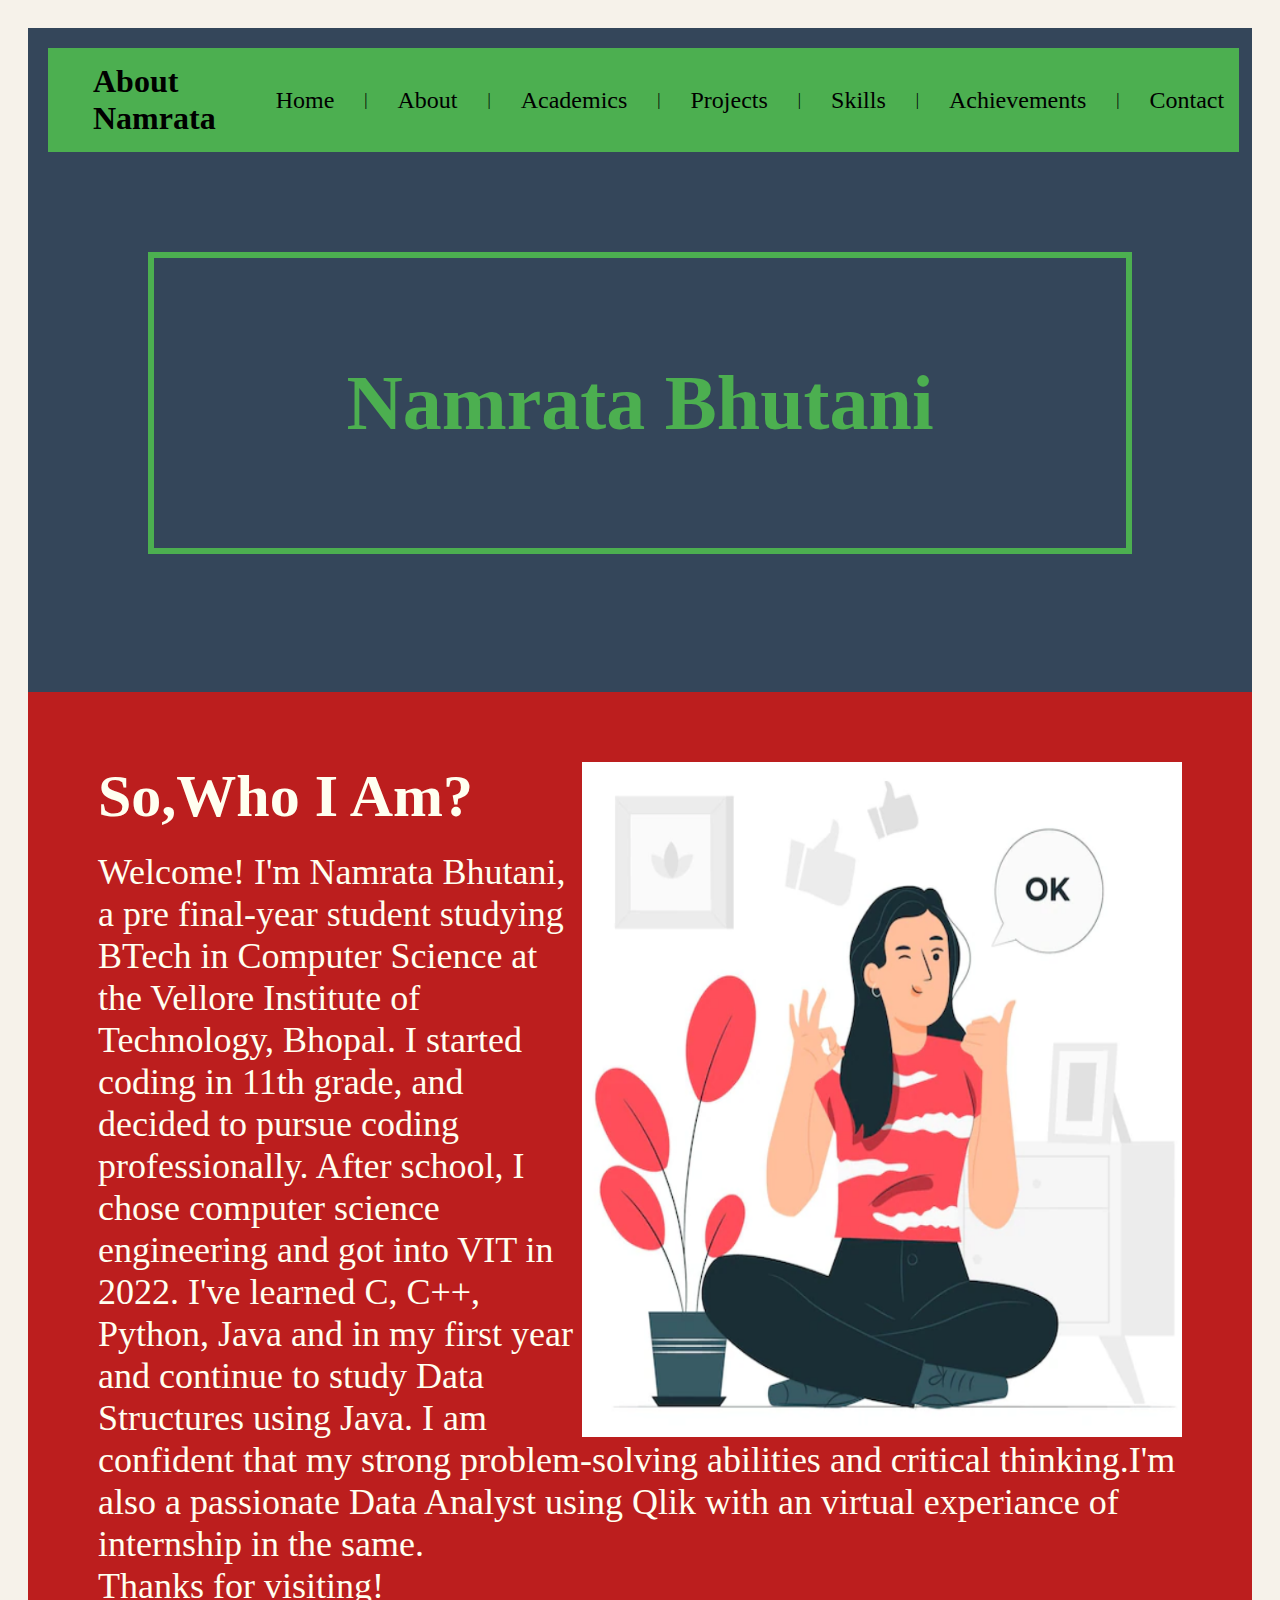
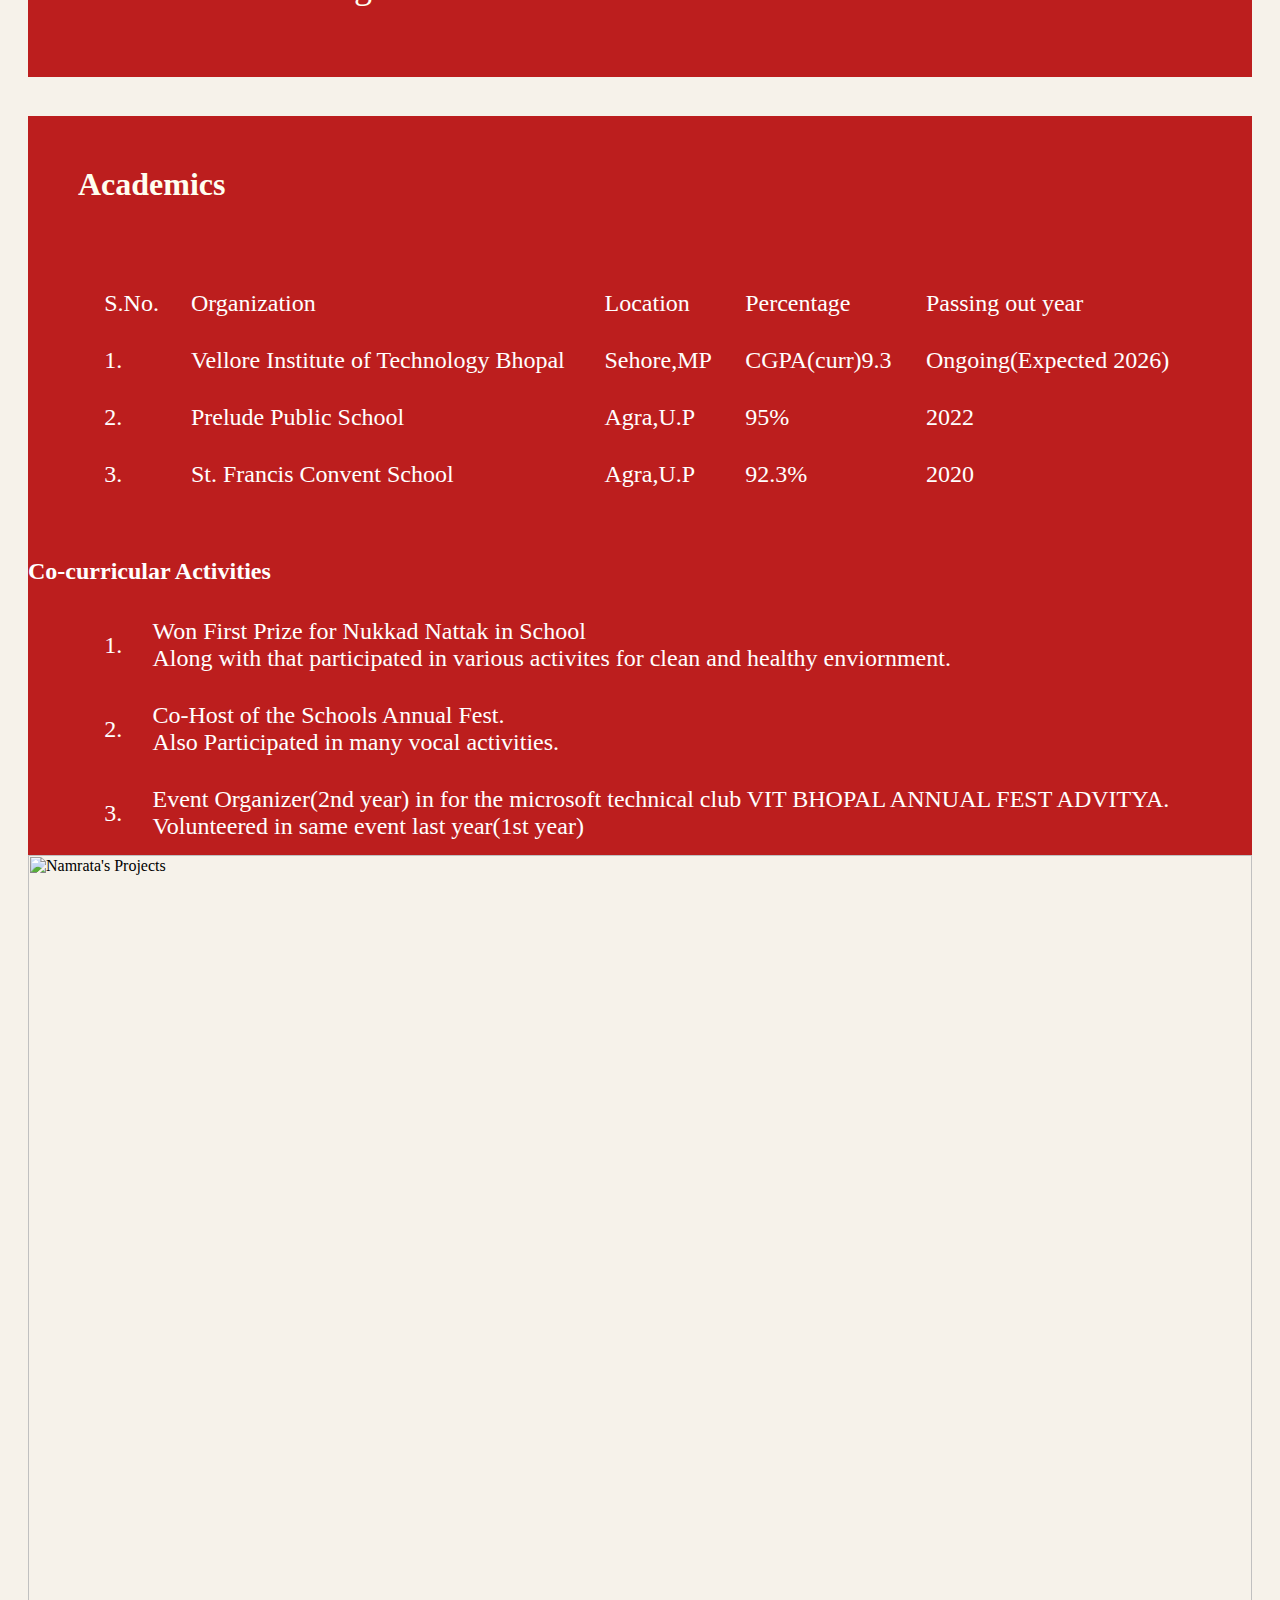
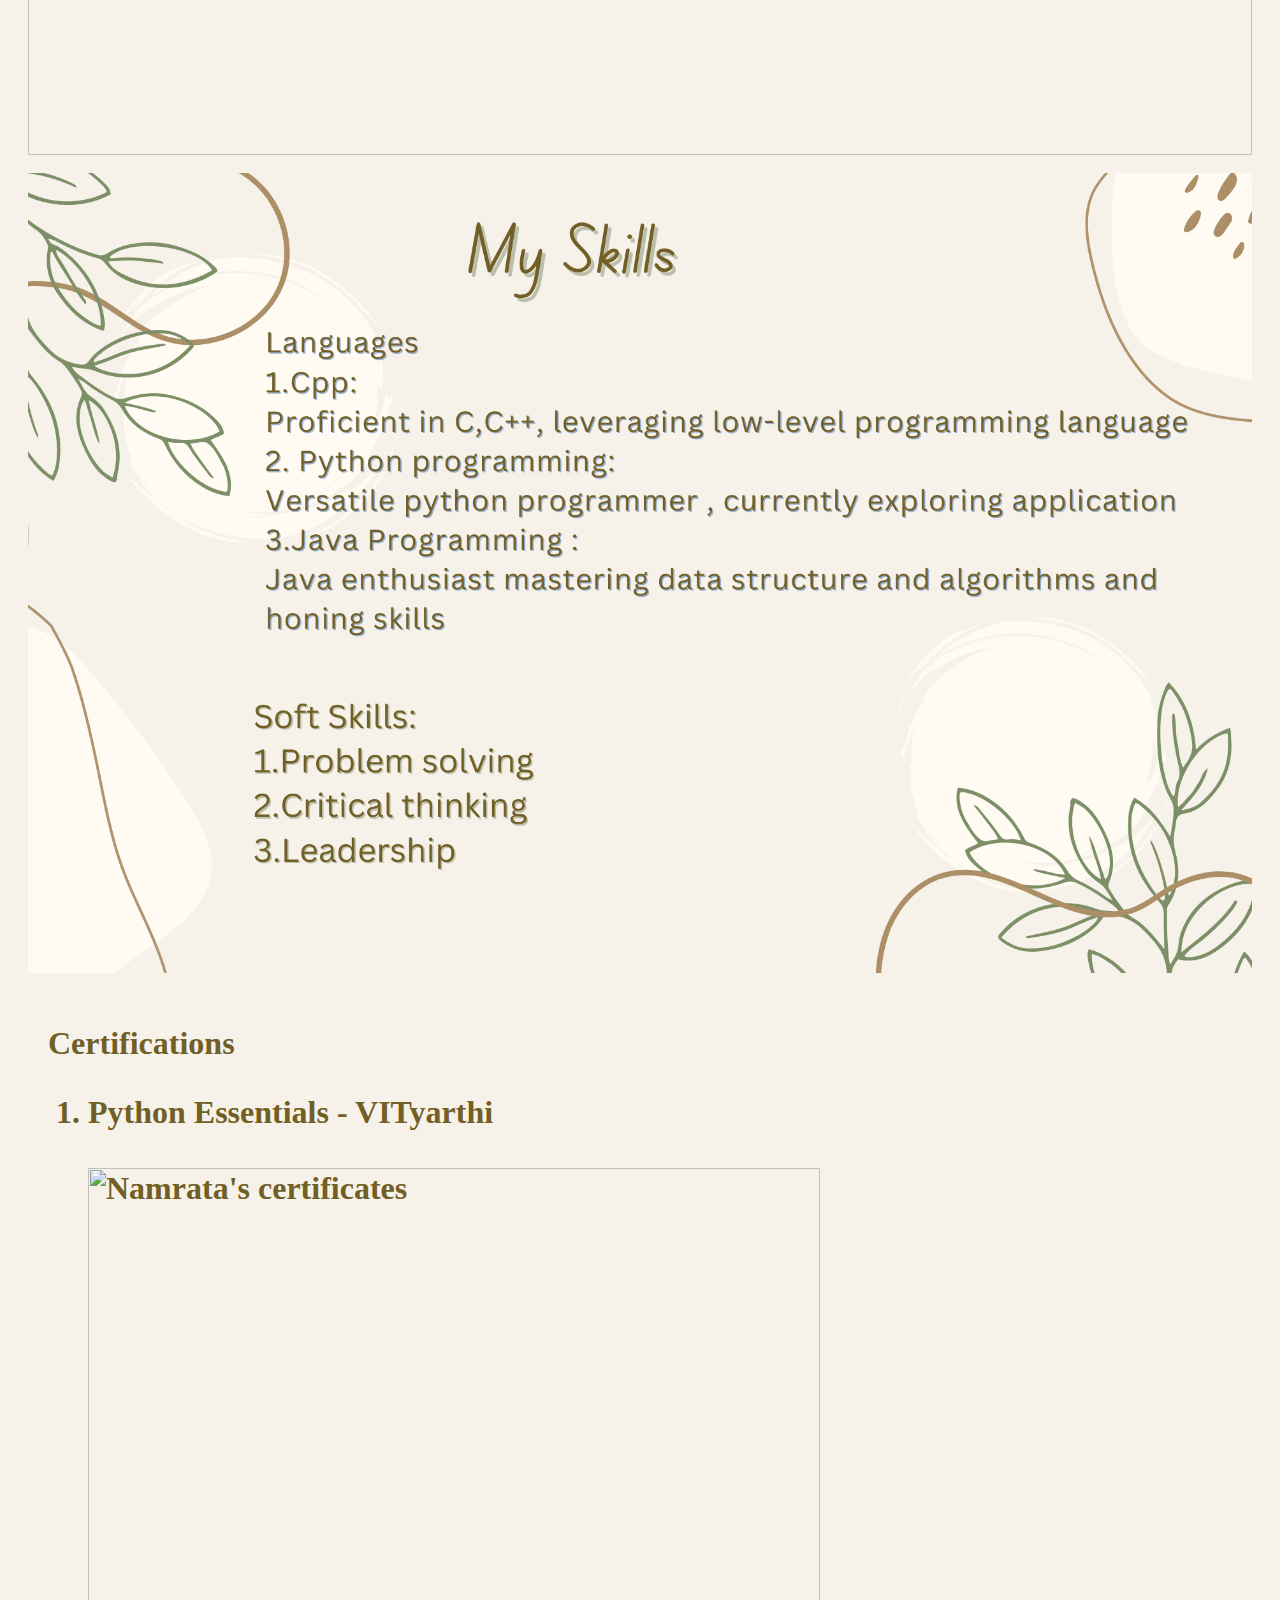
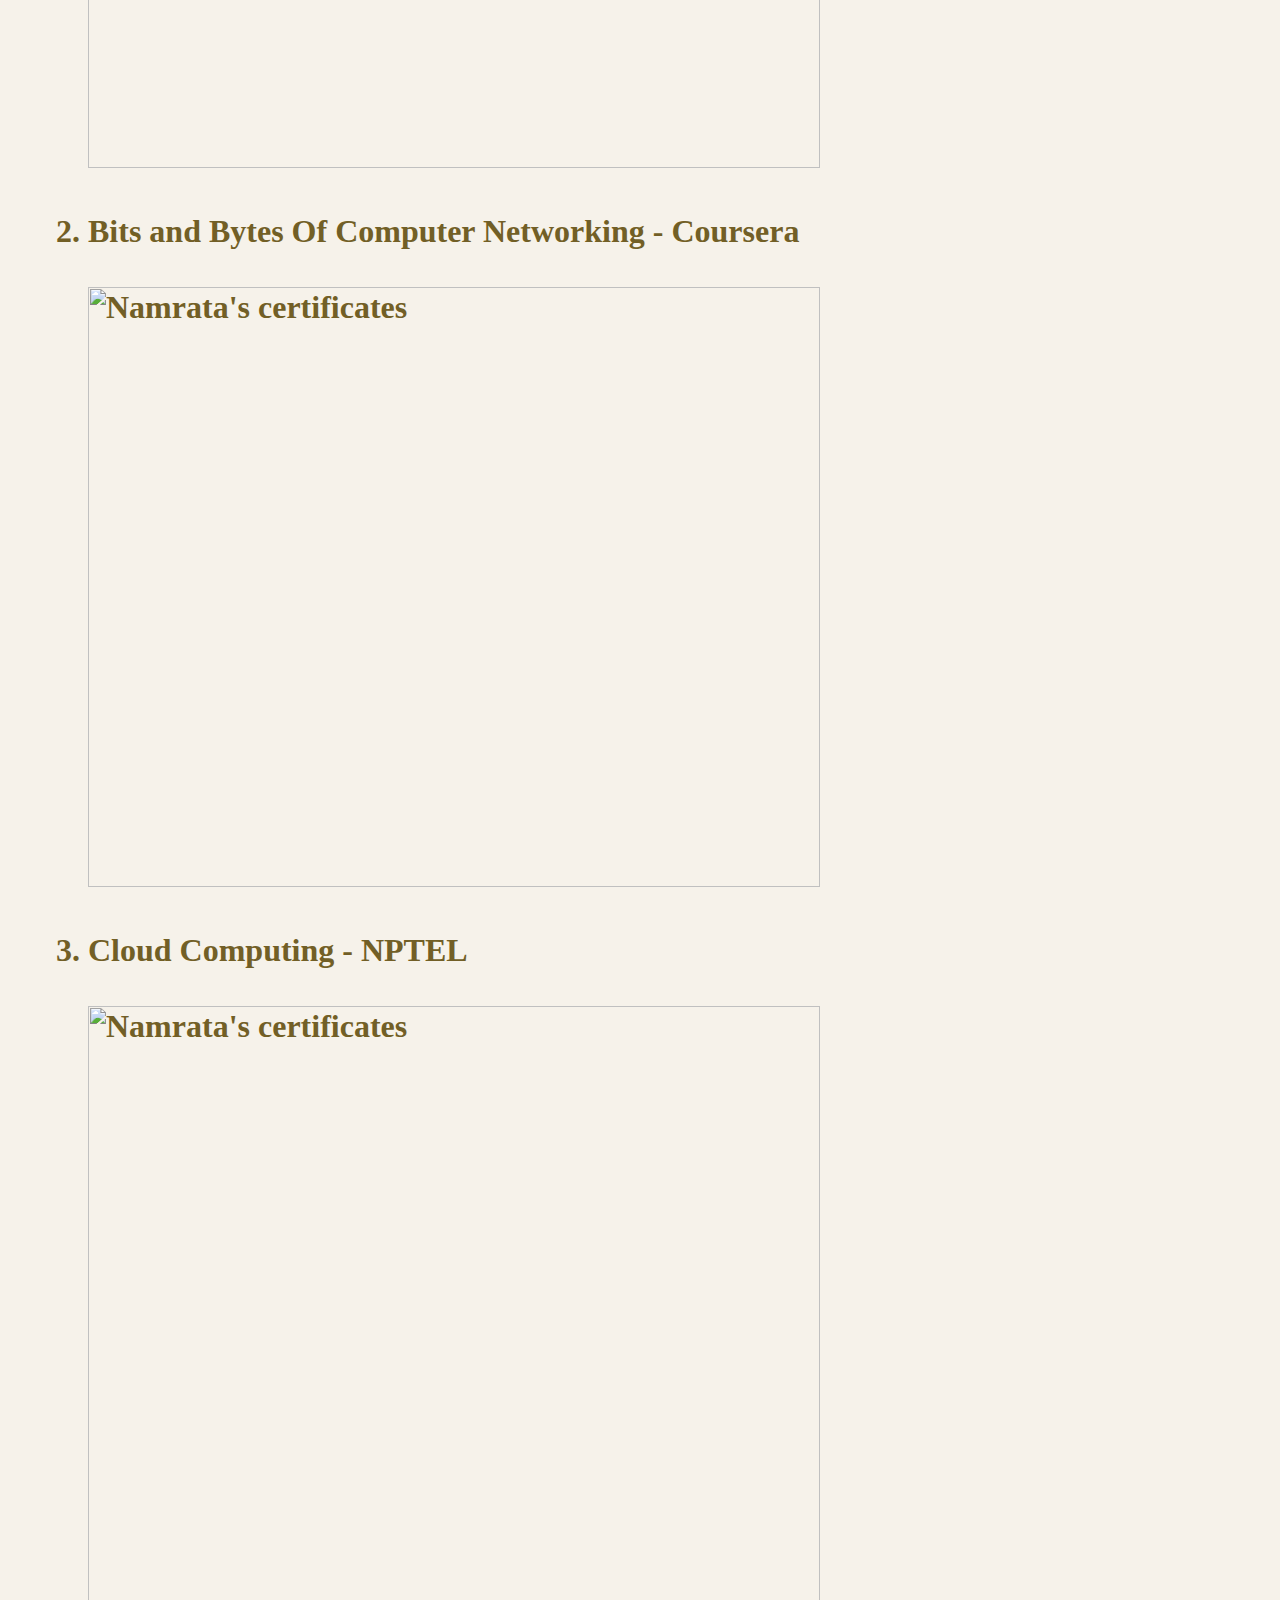
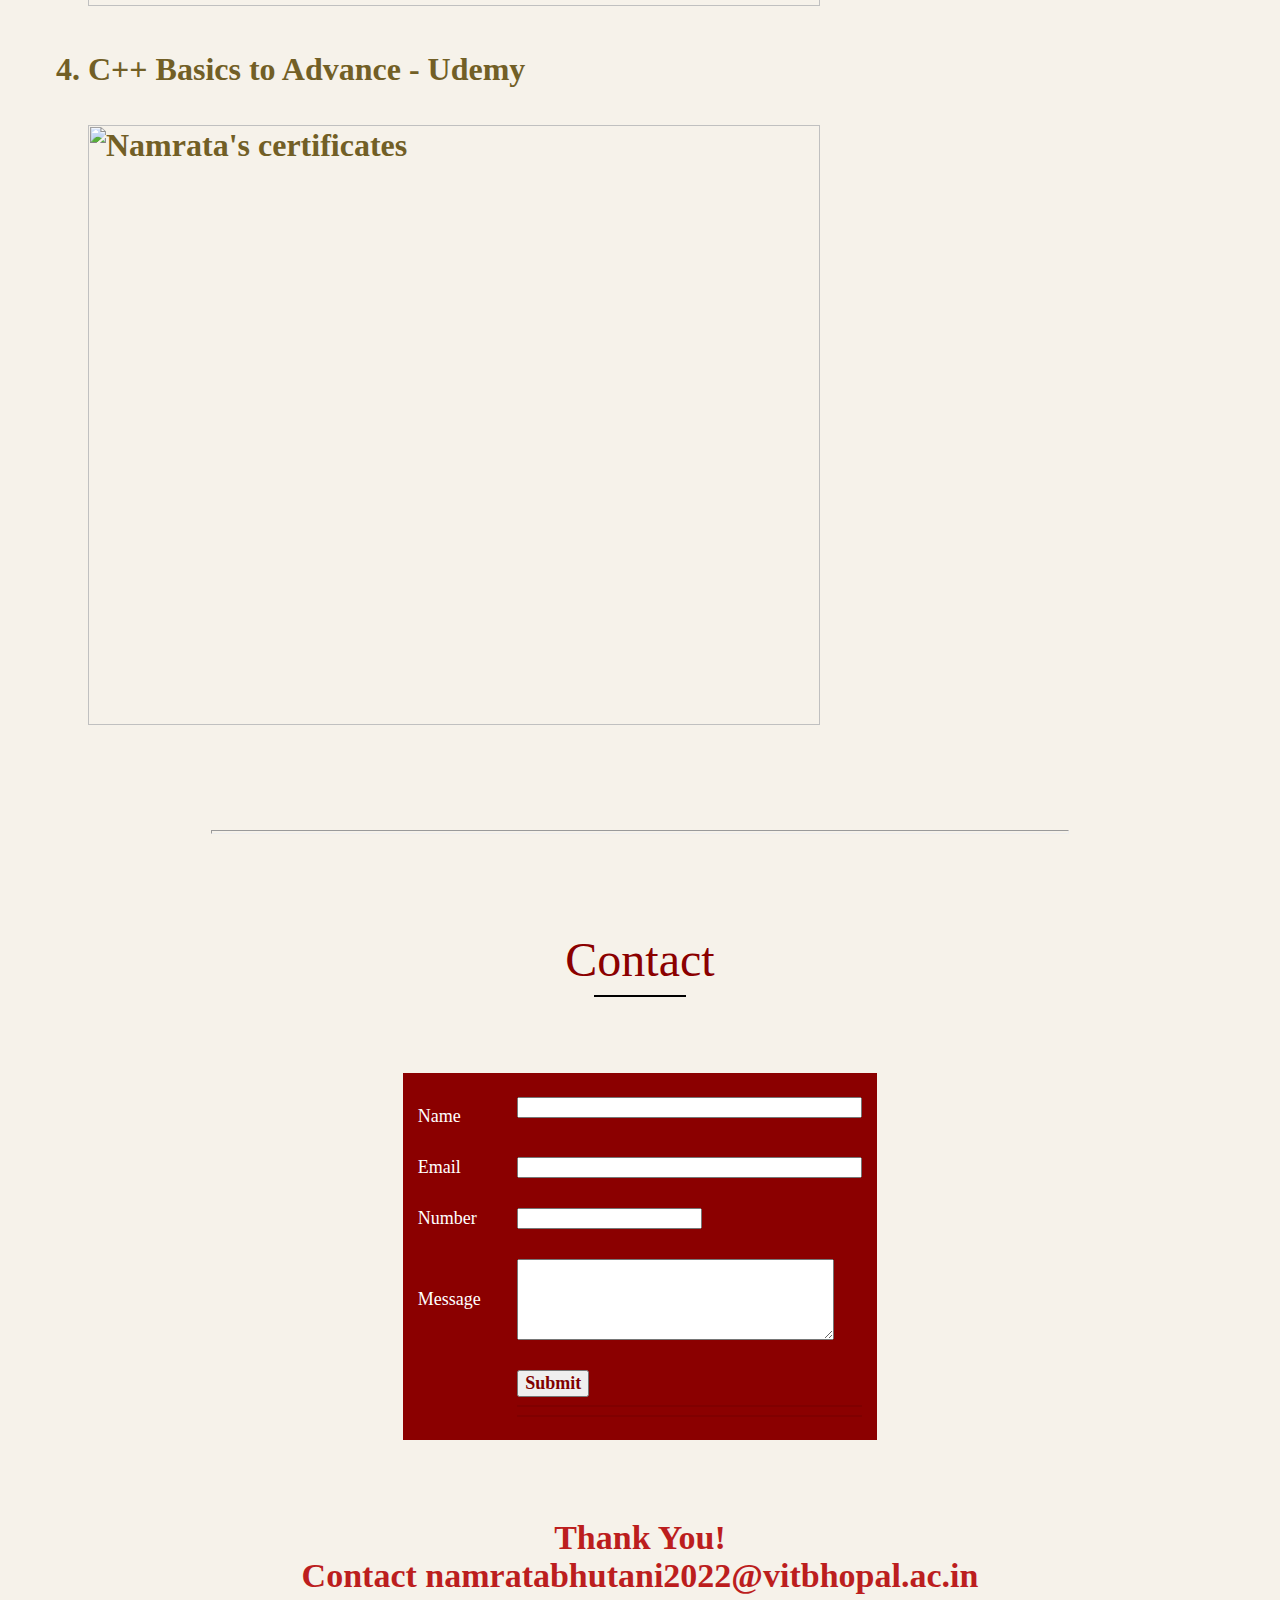
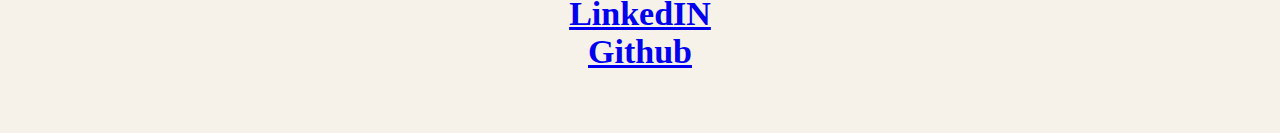
==== index.html @ f0e8ca19 "Create index.html" ====
<!DOCTYPE>
<HTML>
<head><meta charset="UTF-8">
    <meta name="viewport"
          content="width=device-width, initial-scale=1.0">
<style>
  .imaged-section { background-color:#F6F2EA;padding: 20px;}
.color-section{background-color:rgb(52, 70, 90);padding: 20px;}
</style>
<title>About me</title></head>
<body class=imaged-section>
<section class="color-section">
<table id="header" border="0"width="100%" cellpadding="0"cellspacing="0" bgcolor="#4CAF50">
<tr><td><table border="0" cellpadding="15"cellspacing="0" width="90%"align="center">
					<tr>
					<td></td>

						<td>
							<font face="Comic sans MS" size="6">
								<b>About Namrata</b>
							</font>
						</td>

						<td width="15%">
							
						</td>

						<td>
							<a href="#front" style="text-decoration:none">
								<font face="Verdana"size="5" color=black>
									Home
								</font>
							</a>
						</td>

						<td>
							|
						</td>

						<td>
							<a href="#page1" style="text-decoration:none">
								<font face="Verdana"size="5" color=black>
									About
								</font>
							</a>
						</td>

						<td>
							|
						</td>
						<td>
							<a href="#page2"style="text-decoration:none">
								<font face="Verdana" size="5" color=black>
									Academics
								</font>
							</a>
						</td>
						<td>
							|
						</td>



						<td>
							<a href="#page3"style="text-decoration:none">
								<font face="Verdana"
									size="5" color=black>
									Projects
								</font>
							</a>
						</td>
						<td>
							|
						</td>

						<td>
							<a href="#page4" style="text-decoration:none">
								<font face="Verdana"
									size="5" color=black>
									Skills
								</font>
							</a>
						</td>
						<td>
							|
						</td>

						<td>
							<a href="#page5" style="text-decoration:none">
								<font face="Verdana"
									size="5" color=black>
									Achievements
								</font>
							</a>
						</td>

						<td>
							|
						</td>

						<td>
							<a href="#page6" style="text-decoration:none">
								<font face="Verdana"
									size="5" color=black>
									Contact
								</font>
							</a>
						</td>
					</tr>
				</table>
			</td>
		</tr>
	</table>

<div id="front">
                <div id="text">
			<h1 style="border: 6px solid;color:#4CAF50;font-size: 78px;font-family:Comic sans MS;text-align:center;margin:100px;padding:100px;">Namrata Bhutani</h1><br>
</div></div></section>
<div id="page1">
	<div id="left">	
		<div class="text">
		<section style="background-color:rgb(188,30,30);padding: 50px; color:Ivory">
		<h2 style="margin: 20px; color:ivory ;align:right;font-size: 60px;">
		<img src="./About me.png" style="float:right; width: 600px; height:80%">
		So,Who I Am?</h2>
		<p style="margin: 20px;align:right;font-size: 36px;">Welcome! I'm Namrata Bhutani, a pre final-year student studying BTech in Computer Science at the Vellore Institute of
		Technology, Bhopal. I started coding in 11th grade, and decided to pursue coding professionally. After school, I chose computer science engineering and got into VIT in 		2022. I've learned C, C++, Python, Java and  in my first year and continue to study Data Structures using Java. I am confident that my strong problem-solving abilities and 		critical thinking.I'm also a passionate Data Analyst using Qlik with an virtual experiance of internship in the same.<br>Thanks for visiting!</p></section></div></div></div>
<br>
<div id="page2" style="background-color:rgb(188,30,30);color:Ivory;">
<h1 style="background-color:rgb(188,30,30);padding: 50px; color:Ivory;">Academics</h1>
<table id="header" border="0"width="100%" cellpadding="0"cellspacing="0" style="background-color:rgb(188,30,30)" >
<tr> <td>
<table border="0" cellpadding="15"cellspacing="0" width="90%" align="center">
<tr>
<td> <font face="Verdana"size="5" color=white>S.No.</font></td>
<td> <font face="Verdana"size="5" color=white>Organization</font></td>
<td><font face="Verdana"size="5" color=white>Location</font></td>
<td><font face="Verdana"size="5" color=white>Percentage</font></td>
<td><font face="Verdana"size="5" color=white>Passing out year</font></td></tr>
<tr>
<td> <font face="Verdana"size="5" color=white>1.</font></td>
<td> <font face="Verdana"size="5" color=white>Vellore Institute of Technology Bhopal</font></td>
<td><font face="Verdana"size="5" color=white>Sehore,MP</font></td>
<td><font face="Verdana"size="5" color=White>CGPA(curr)9.3</font></td>
<td><font face="Verdana"size="5" color=White>Ongoing(Expected 2026)</font></td></tr>
<tr>
<td> <font face="Verdana"size="5" color=White>2.</font></td>
<td> <font face="Verdana"size="5" color=White>Prelude Public School</font></td>
<td><font face="Verdana"size="5" color=White>Agra,U.P</font></td>
<td><font face="Verdana"size="5" color=White>95%</font></td>
<td><font face="Verdana"size="5" color=White>2022</font></td></tr>
<tr>
<td> <font face="Verdana"size="5" color=white>3.</font></td>
<td> <font face="Verdana"size="5" color=white>St. Francis Convent School</font></td>
<td><font face="Verdana"size="5" color=white>Agra,U.P</font></td>
<td><font face="Verdana"size="5" color=white>92.3%</font></td>
<td><font face="Verdana"size="5" color=white>2020</font></td></tr>
</table>
</td>
</tr>
</table><br><br>
<h3><font face="Verdana"size="5" color=white> Co-curricular Activities</font></h3>
<table id="header" border="0"width="100%" cellpadding="0"cellspacing="0" style="background-color:rgb(188,30,30)" >
<tr> <td>
<table border="0" cellpadding="15"cellspacing="0" width="90%" align="center">
<tr>
<td> <font face="Verdana"size="5" color=white>1. </font></td>
<td><font face="Verdana"size="5" color=white>Won First Prize for Nukkad Nattak in School<br>Along with that participated in various activites for clean and healthy enviornment.</font></td>
<tr>
<td><font face="Verdana"size="5" color=white>2.</font></td>
<td><font face="Verdana"size="5" color=white>Co-Host of the Schools Annual Fest. <br> Also Participated in many vocal activities.</font></td>
</tr>
<td> <font face="Verdana"size="5" color=white>3.</font></td>
<td> <font face="Verdana"size="5" color=white>Event Organizer(2nd year) in for the microsoft technical club VIT BHOPAL ANNUAL FEST ADVITYA.<BR>Volunteered in same event last year(1st year) </font></td>
	</table>
</td>
</tr>
</table>

</div>		
<div id="page3">
<img src="projects.png" alt="Namrata's Projects" width="100%" height="900"></div>
<br><div id="page4">
<img src="skills.png" alt="Namrata's Skills" width="100%" height="800"></div>
<div id="page5">
<section class="imaged-section">
<h3 style="color:#725F26;font-size: 32px;font-family:veranda;text-align:left;"> Certifications
<ol>
        <li>Python Essentials - VITyarthi<br><br><img src="C:/Users/namra/Desktop/portfolio website/vityarthi.png" alt="Namrata's certificates" width="80%" height="600"><br><br></li>
        <li>Bits and Bytes Of Computer Networking - Coursera<br><br><img src="C:/Users/namra/Desktop/portfolio website/cousera.png" alt="Namrata's certificates" width="80%" height="600"><br><br></li>
        <li>Cloud Computing - NPTEL <br><br><img src="C:/Users/namra/Desktop/portfolio website/nptel.png" alt="Namrata's certificates" width="80%" height="600"><br><br></li>
        <li>C++ Basics to Advance - Udemy<br><br><img src="C:/Users/namra/Desktop/portfolio website/cpp.png" alt="Namrata's certificates" width="80%" height="600"><br><br></li>
        </ol>
</section></div>
<hr style="width:70%;height:2px;color:rgb(188,30,30);"><br><br>
<div id="page6" class:"color-section">

<table id="contact" border="0" width="100%" cellpadding="0" cellspacing="0" bgcolor="#F6F2EA">
		<tr>
			<td>
				<table border="0" cellpadding="15"cellspacing="0" width="80%" align="center">
					<tr>
						<td height="180" align="center"valign="middle" colspan="2">
							<font face="Verdana" size="7"
								color="darkred">
								Contact
							</font>
							<hr color="black" width="90">
						</td>
					</tr>

					<tr>
						<td align="center" valign="top">
							<table border="0" width="50%" cellpadding="15"
								cellspacing="0" align="center" bgcolor="darkred">
								<tr>
									<td width="30%">
										<hr color="darkred">
										<font face="Verdana" size="4"
											color="#ffffff">
											Name
										</font>
									</td>
									<td width="70%">
										<font face="Verdana" size="4"
											color="#ffffff">
											<input type="text" size="40">
										</font>
									</td>
								</tr>
								<tr>
									<td width="30%">
										<font face="Verdana" size="4"
											color="#ffffff">
											Email
										</font>
									</td>
									<td width="70%">
										<font face="Verdana" size="4"
											color="#ffffff">
											<input type="email" size="40">
										</font>
									</td>
								</tr>
								<tr>
									<td width="30%">
										<font face="Verdana" size="4"
											color="#ffffff">
											Number
										</font>
									</td>
									<td width="70%">
										<font face="Verdana" size="4"
											color="#ffffff">
											<input type="number" size="12">
										</font>
									</td>
								</tr>
								<tr>
									<td width="30%">
										<font face="Verdana" size="4"
											color="#ffffff">
											Message
										</font>
									</td>
									<td width="70%">
										<font face="Verdana" size="4"
											color="#ffffff">
											<textarea rows="5"
												cols="37">
											</textarea>
										</font>
									</td>
								</tr>
								<tr>
									<td width="30%">
										
									</td>
									<td width="70%">
										<button type="Submit">
											<font face="Verdana"
												size="4" color="maroon">
												<b>Submit</b>
											</font>
										</button>
										<hr color="maroon">
										<hr color="maroon">
									</td>
								</tr>
							</table>
						</td>

					</tr>
					<tr>
						<td colspan="2">
							
							
						</td>
					</tr>
				</table>
			</td>
		</tr>
</table>
<h3 style="color:rgb(188,30,30);font-size: 34px;font-family: Candara;text-align:center;"> Thank You! <br> Contact namratabhutani2022@vitbhopal.ac.in<br><a href="https://www.linkedin.com/in/namrata-bhutani-460b3b251/">LinkedIN</a><br> <a href="https://github.com/nam-bhutani">Github</a><br></h3></div>
</body>
</HTML>
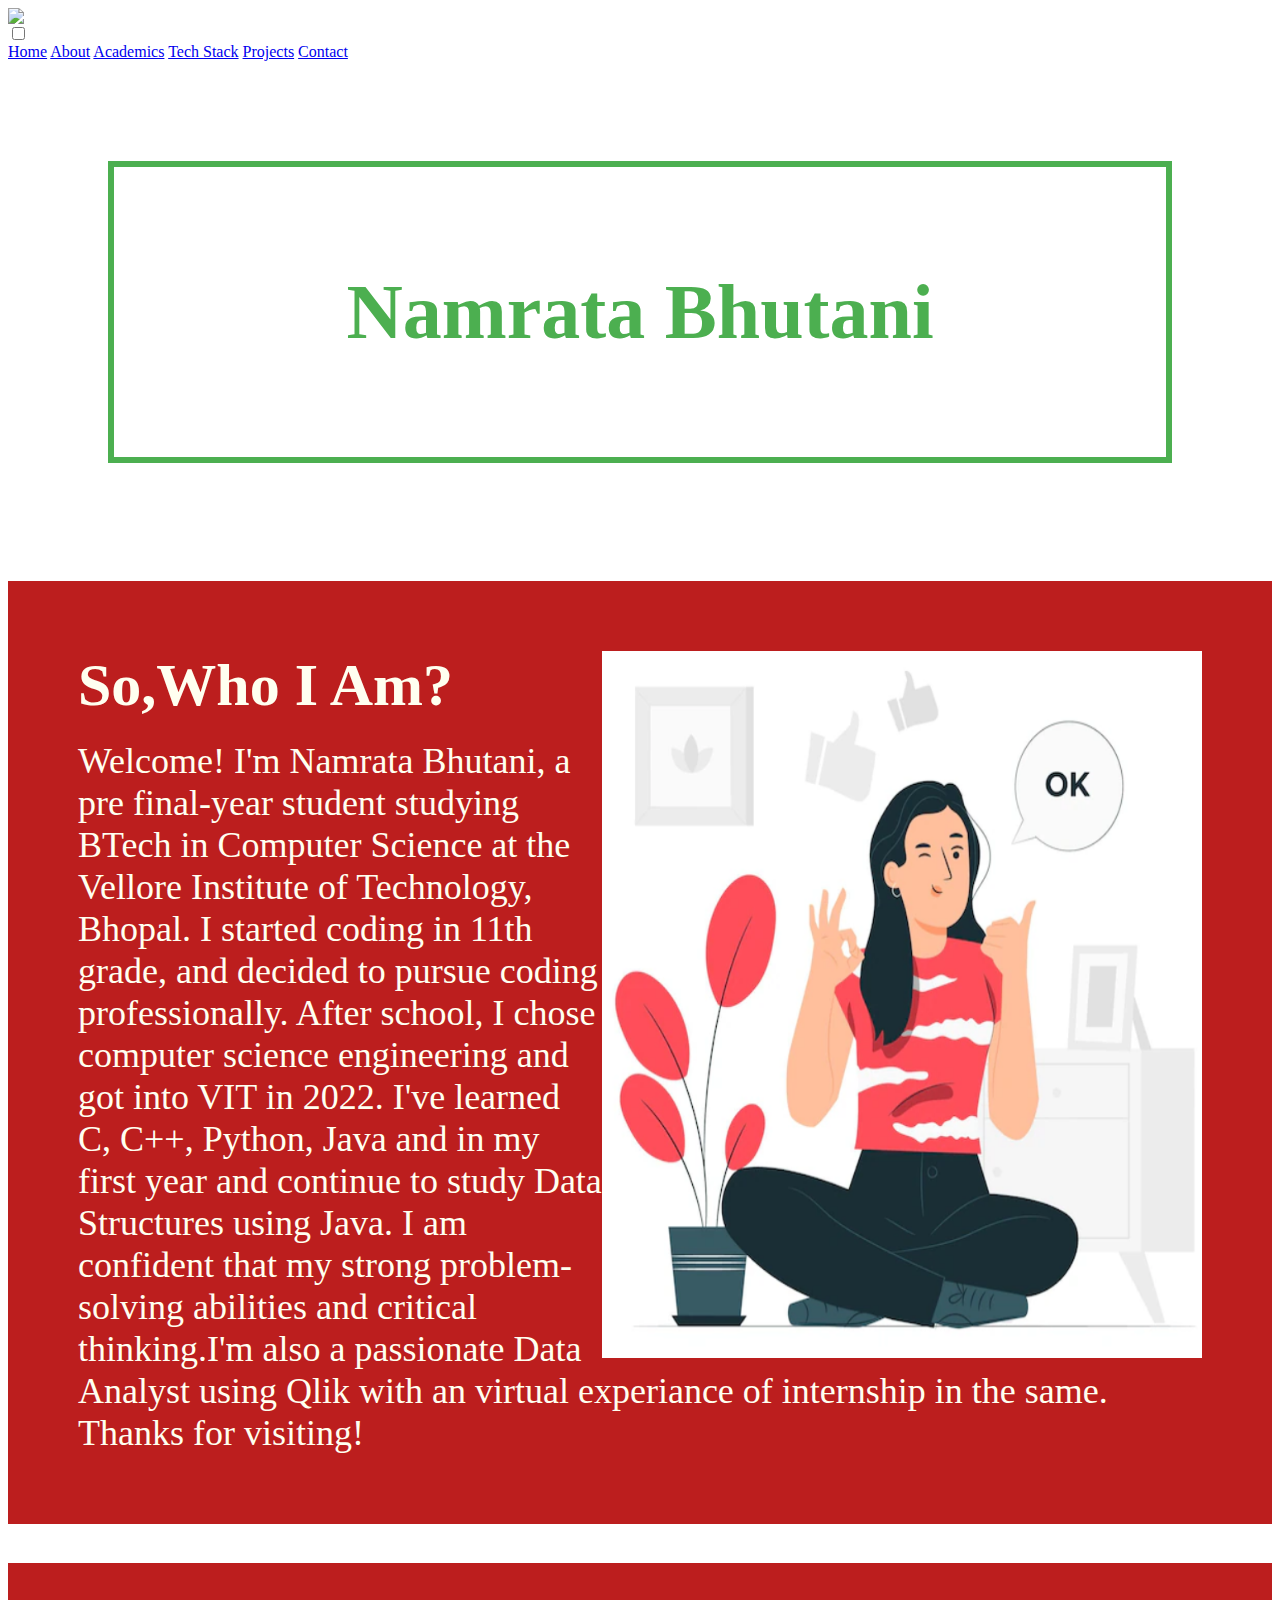
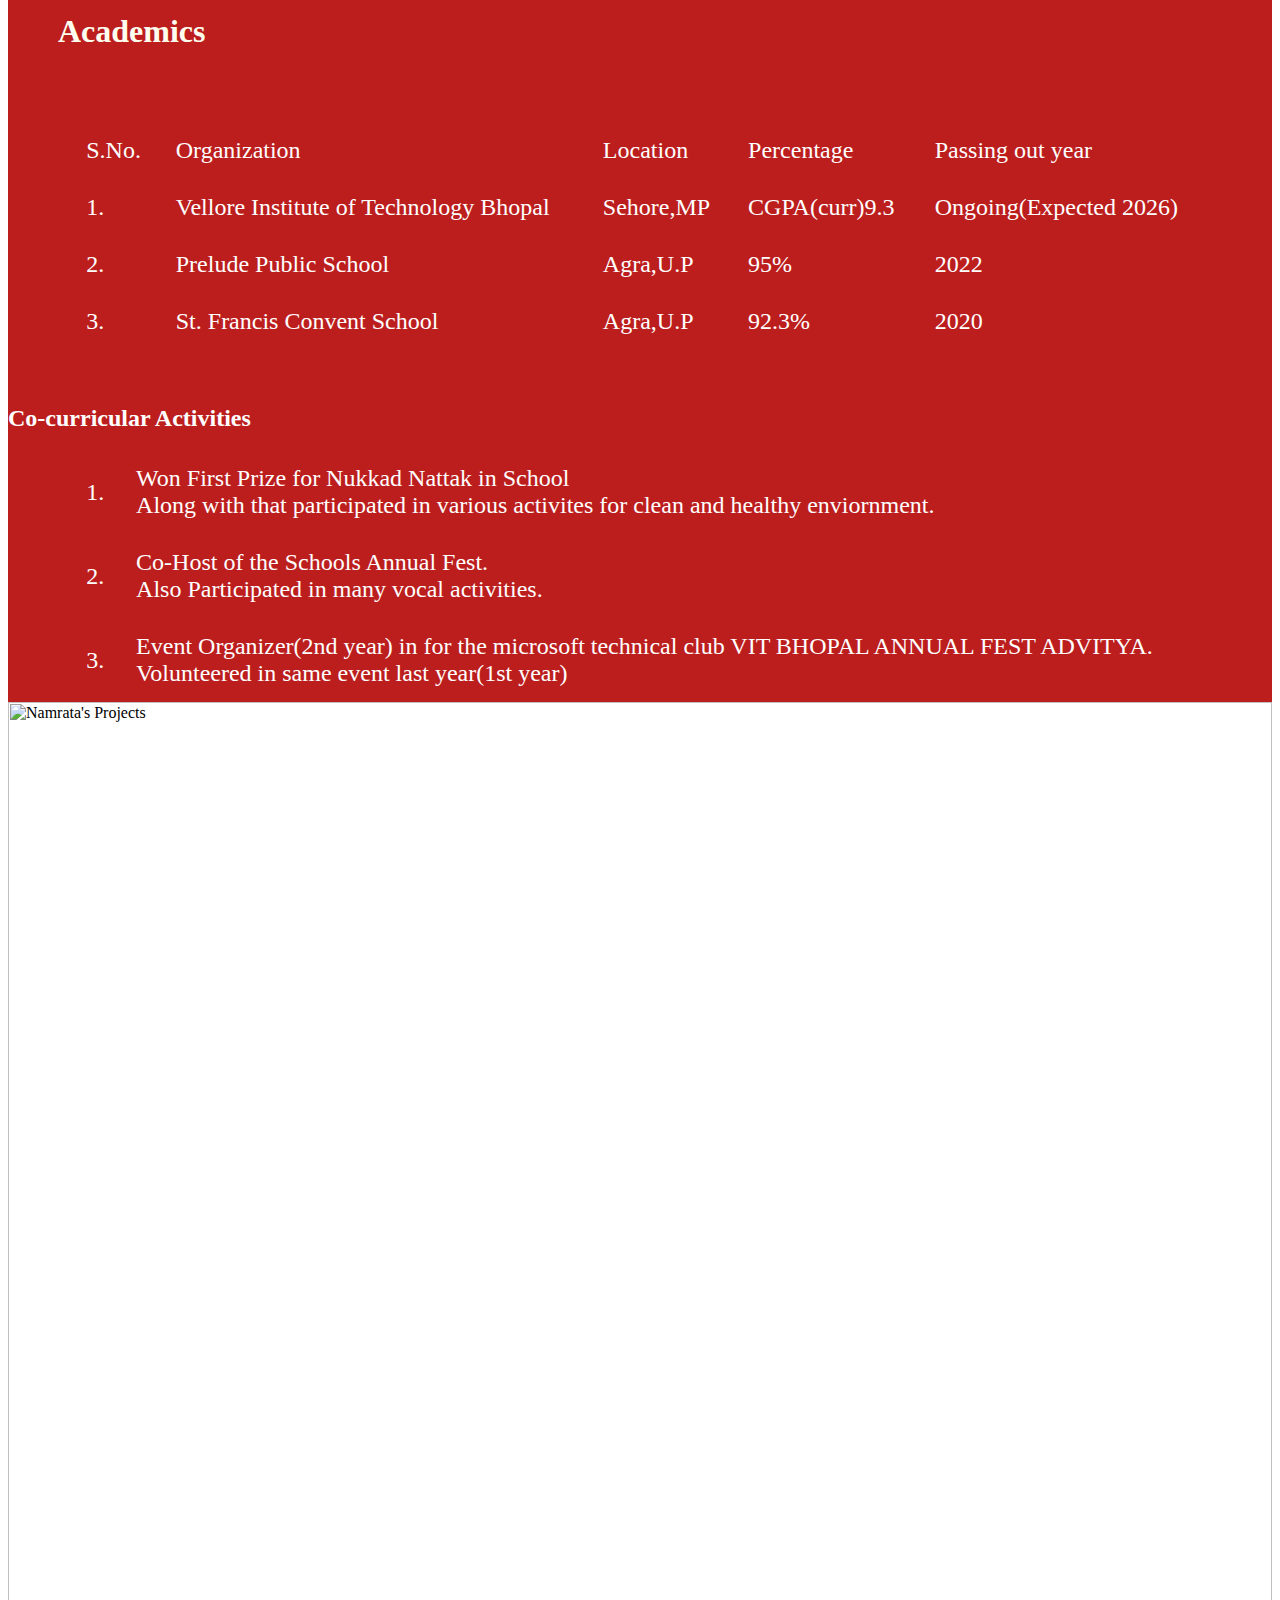
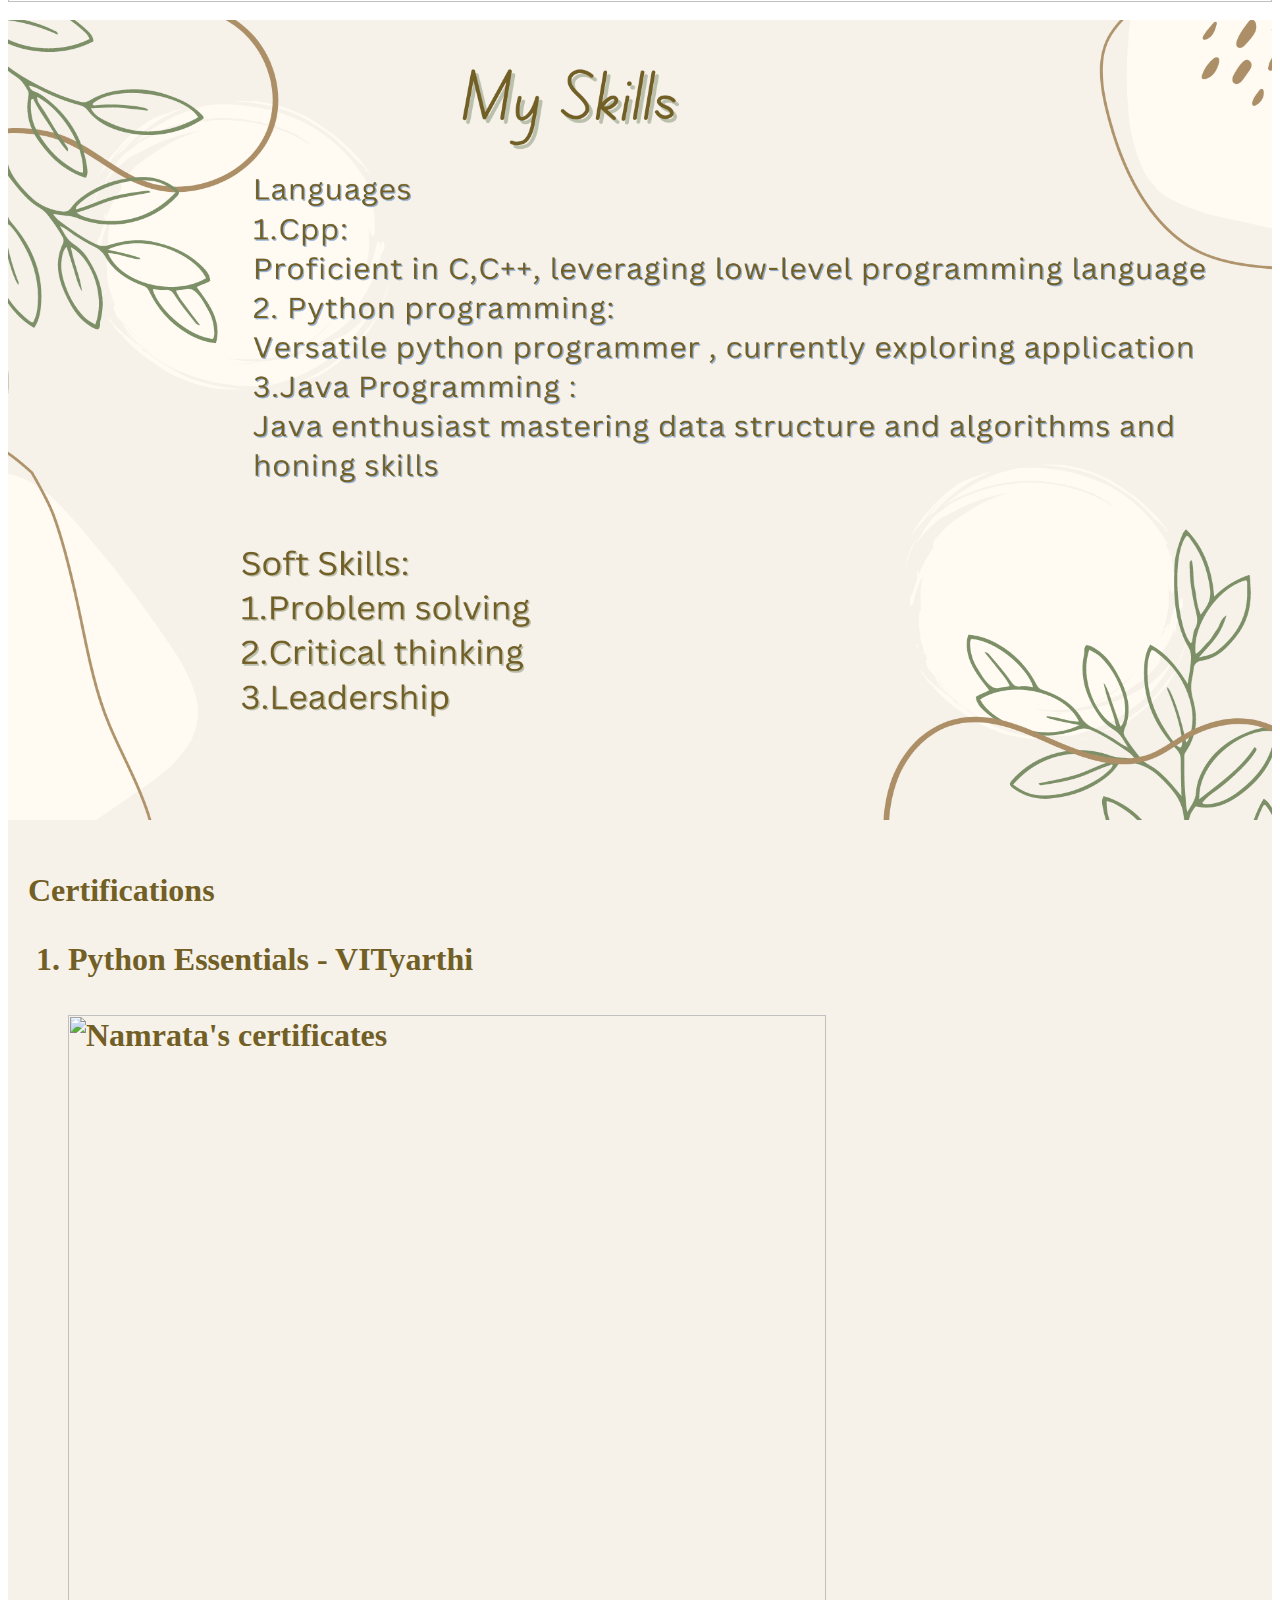
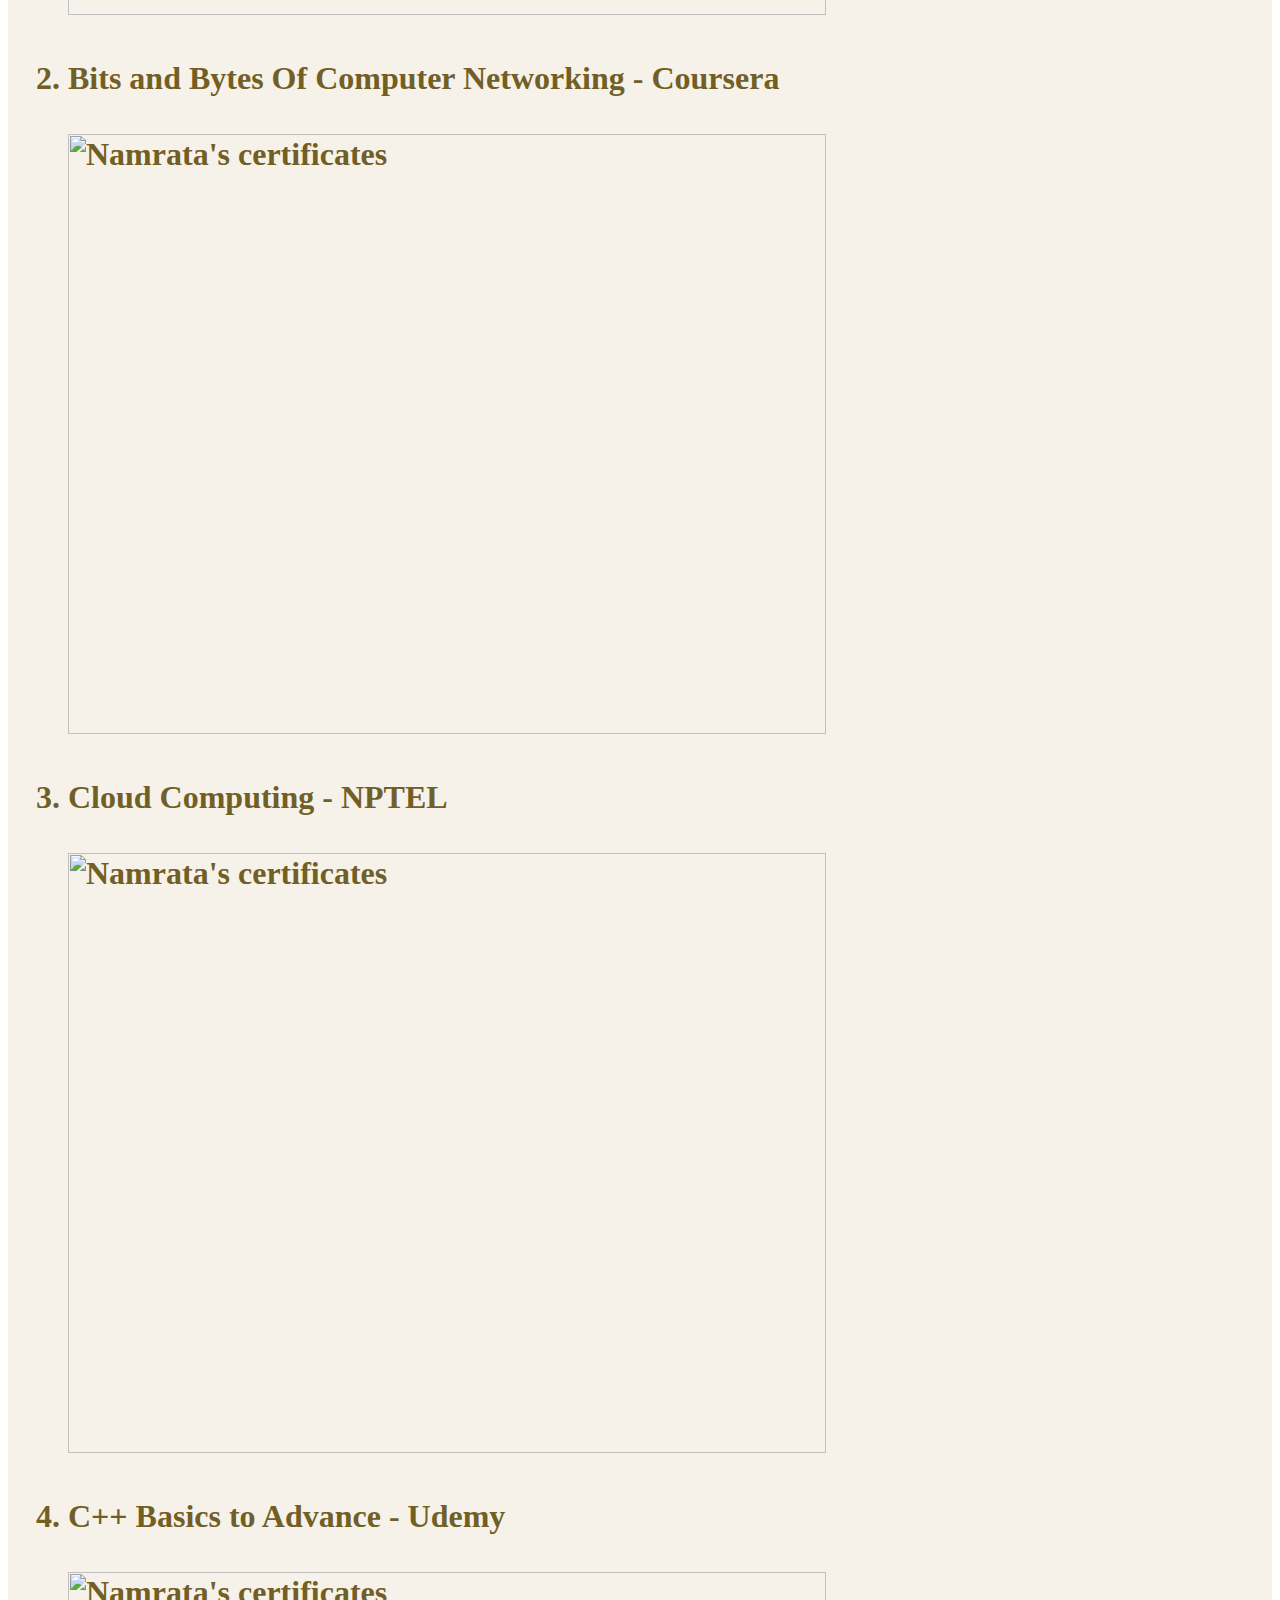
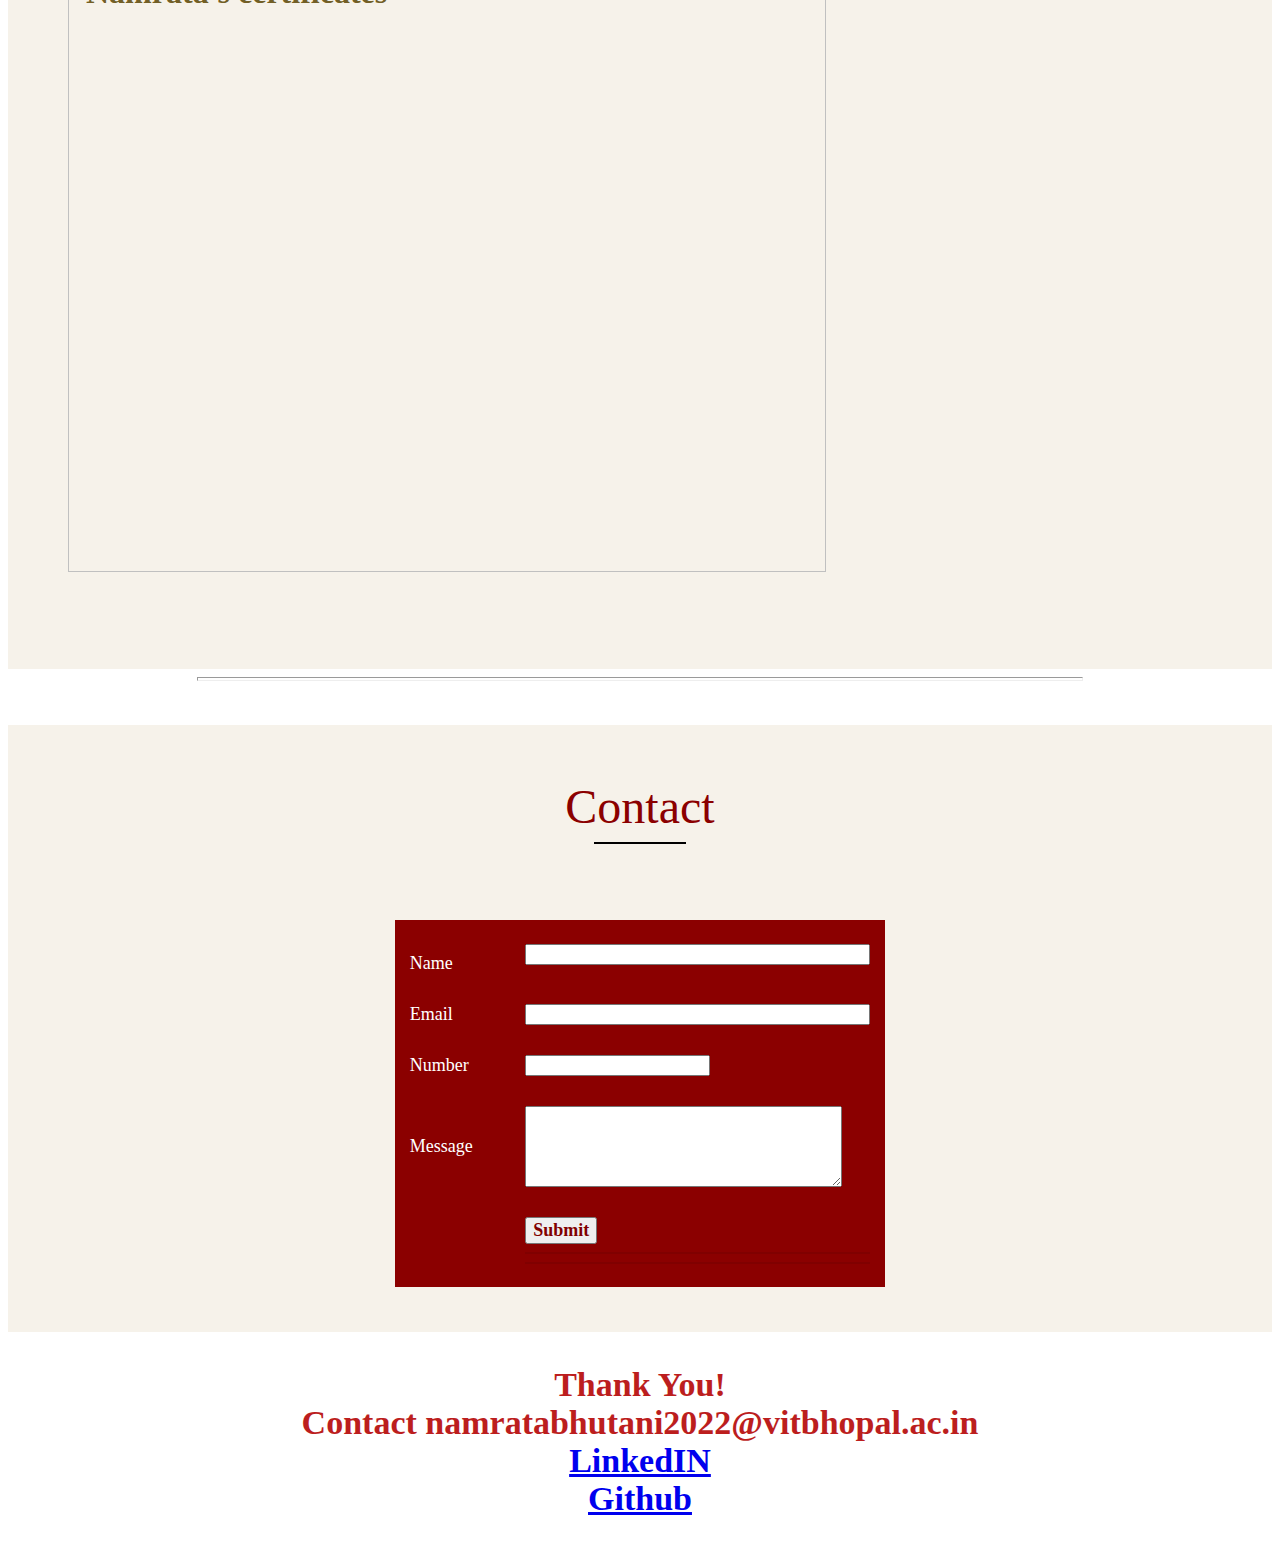
==== commit 45c42b51: "Update index.html" ====
--- a/index.html
+++ b/index.html
@@ -1,117 +1,33 @@
 <!DOCTYPE>
 <HTML>
-<head><meta charset="UTF-8">
-    <meta name="viewport"
-          content="width=device-width, initial-scale=1.0">
+<head> 
+    <meta charset="UTF-8">
+    <meta name="viewport" content="width=device-width, initial-scale=1.0">
+    <link rel="stylesheet" href="style.css">
 <style>
   .imaged-section { background-color:#F6F2EA;padding: 20px;}
 .color-section{background-color:rgb(52, 70, 90);padding: 20px;}
 </style>
-<title>About me</title></head>
-<body class=imaged-section>
-<section class="color-section">
-<table id="header" border="0"width="100%" cellpadding="0"cellspacing="0" bgcolor="#4CAF50">
-<tr><td><table border="0" cellpadding="15"cellspacing="0" width="90%"align="center">
-					<tr>
-					<td></td>
-
-						<td>
-							<font face="Comic sans MS" size="6">
-								<b>About Namrata</b>
-							</font>
-						</td>
-
-						<td width="15%">
-							
-						</td>
-
-						<td>
-							<a href="#front" style="text-decoration:none">
-								<font face="Verdana"size="5" color=black>
-									Home
-								</font>
-							</a>
-						</td>
-
-						<td>
-							|
-						</td>
-
-						<td>
-							<a href="#page1" style="text-decoration:none">
-								<font face="Verdana"size="5" color=black>
-									About
-								</font>
-							</a>
-						</td>
-
-						<td>
-							|
-						</td>
-						<td>
-							<a href="#page2"style="text-decoration:none">
-								<font face="Verdana" size="5" color=black>
-									Academics
-								</font>
-							</a>
-						</td>
-						<td>
-							|
-						</td>
-
-
-
-						<td>
-							<a href="#page3"style="text-decoration:none">
-								<font face="Verdana"
-									size="5" color=black>
-									Projects
-								</font>
-							</a>
-						</td>
-						<td>
-							|
-						</td>
-
-						<td>
-							<a href="#page4" style="text-decoration:none">
-								<font face="Verdana"
-									size="5" color=black>
-									Skills
-								</font>
-							</a>
-						</td>
-						<td>
-							|
-						</td>
-
-						<td>
-							<a href="#page5" style="text-decoration:none">
-								<font face="Verdana"
-									size="5" color=black>
-									Achievements
-								</font>
-							</a>
-						</td>
-
-						<td>
-							|
-						</td>
-
-						<td>
-							<a href="#page6" style="text-decoration:none">
-								<font face="Verdana"
-									size="5" color=black>
-									Contact
-								</font>
-							</a>
-						</td>
-					</tr>
-				</table>
-			</td>
-		</tr>
-	</table>
-
+<title>MyPortfolio</title></head>
+
+<body>
+    <div id="main">
+        <div id="page">
+            <div id="nav">
+                <img src="logo.png">
+                <div class="sidebar">
+                    <input type="checkbox" id="check" />
+                    <a href="#" id="nav-toggle"><i class="ri-menu-fold-line"></i></a>
+                    <div id="center-nav"> 
+                        <a href="#page" class="links">Home</a>
+                        <a href="#page1" class="links">About</a>
+			<a href="#page2" class="links">Academics</a>
+                        <a href="#page3" class="links">Tech Stack</a>
+                        <a href="#page4" class="links">Projects</a>
+                        <a href="#page5" class="links">Contact</a>                      
+                    </div>
+                </div>
+            </div>
 <div id="front">
                 <div id="text">
 			<h1 style="border: 6px solid;color:#4CAF50;font-size: 78px;font-family:Comic sans MS;text-align:center;margin:100px;padding:100px;">Namrata Bhutani</h1><br>
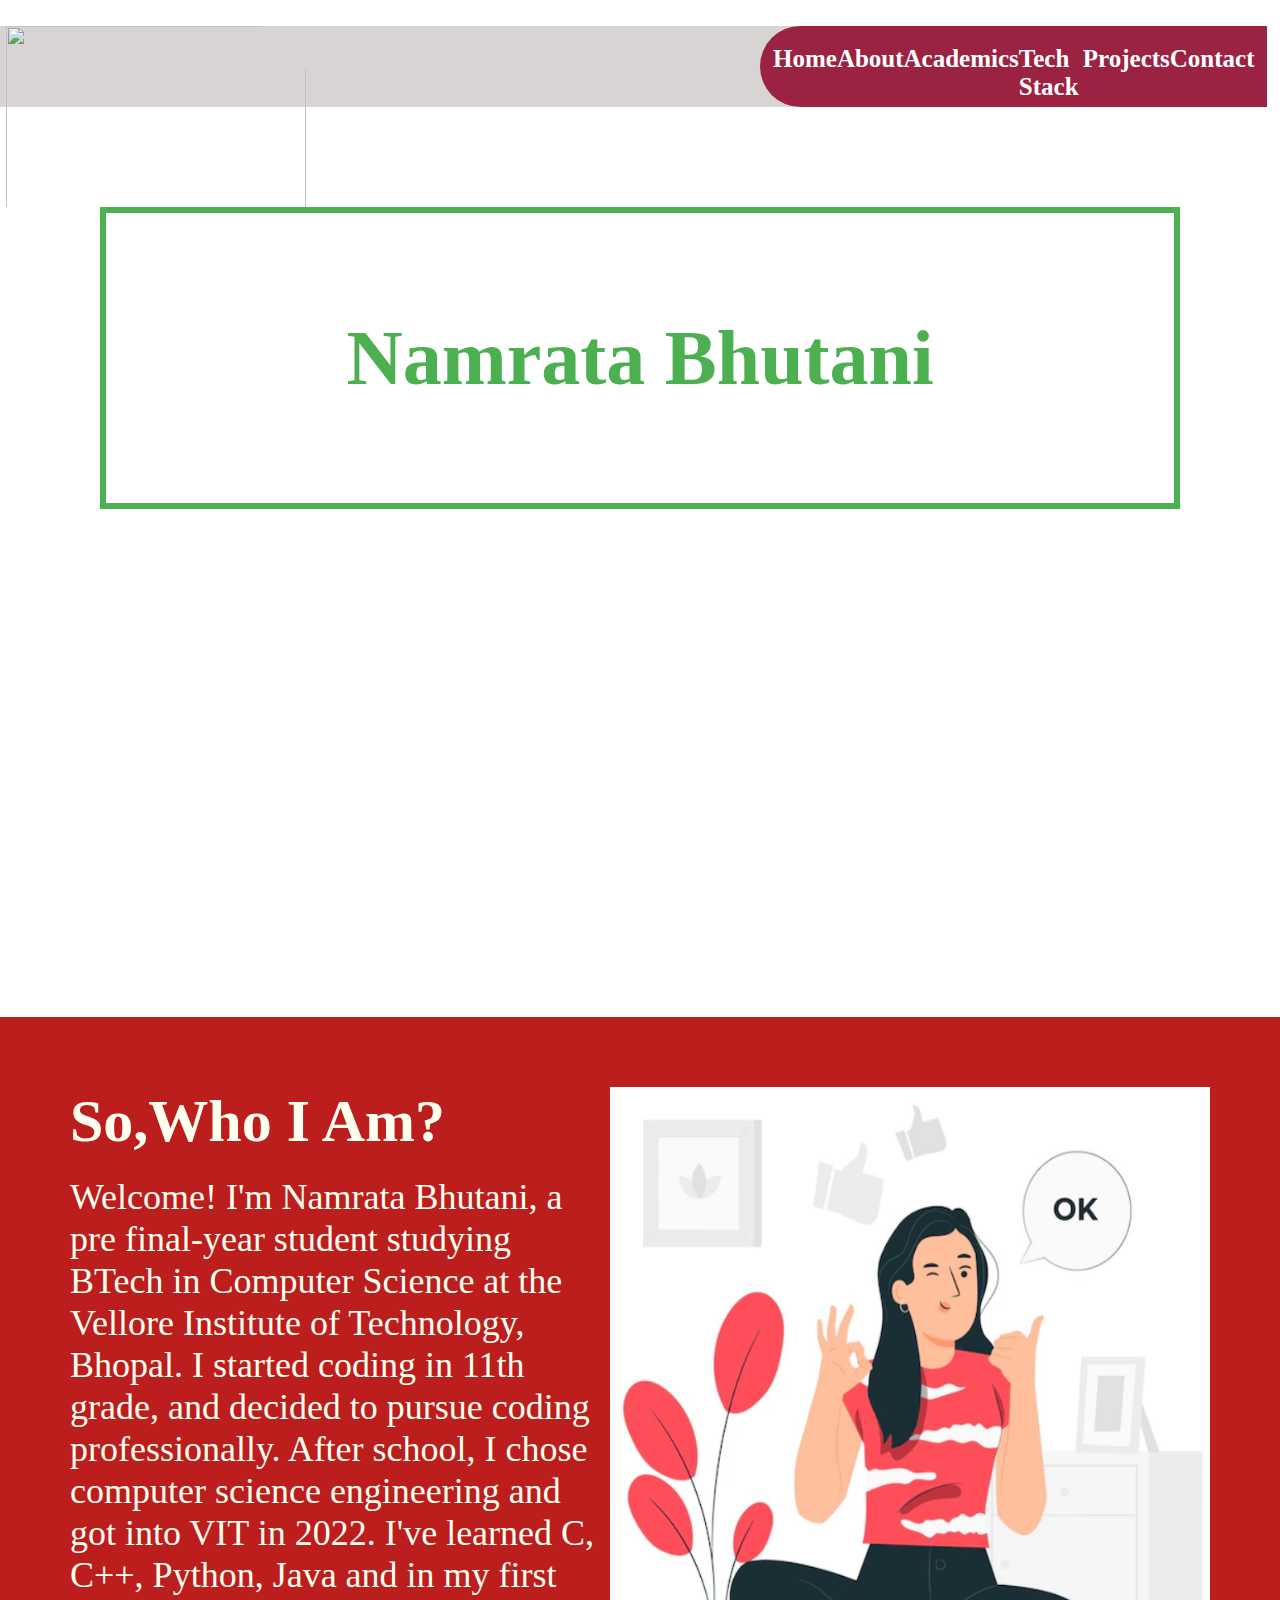
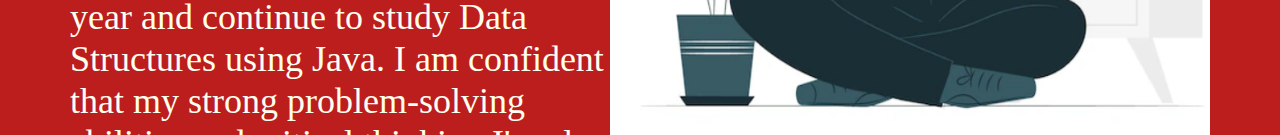
==== commit e9bd11f2: "Update index.html" ====
--- a/index.html
+++ b/index.html
@@ -28,7 +28,7 @@
                     </div>
                 </div>
             </div>
-<div id="front">
+<div id="page">
                 <div id="text">
 			<h1 style="border: 6px solid;color:#4CAF50;font-size: 78px;font-family:Comic sans MS;text-align:center;margin:100px;padding:100px;">Namrata Bhutani</h1><br>
 </div></div></section>
@@ -87,7 +87,7 @@
 <td><font face="Verdana"size="5" color=white>Co-Host of the Schools Annual Fest. <br> Also Participated in many vocal activities.</font></td>
 </tr>
 <td> <font face="Verdana"size="5" color=white>3.</font></td>
-<td> <font face="Verdana"size="5" color=white>Event Organizer(2nd year) in for the microsoft technical club VIT BHOPAL ANNUAL FEST ADVITYA.<BR>Volunteered in same event last year(1st year) </font></td>
+<td> <font face="Verdana"size="5" color=white> Event Organizer(2nd year) in for the microsoft technical club VIT BHOPAL ANNUAL FEST ADVITYA.<BR>Volunteered in same event last year(1st year) </font></td>
 	</table>
 </td>
 </tr>
@@ -96,7 +96,8 @@
 </div>		
 <div id="page3">
 <img src="projects.png" alt="Namrata's Projects" width="100%" height="900"></div>
-<br><div id="page4">
+<br>
+<div id="page4">
 <img src="skills.png" alt="Namrata's Skills" width="100%" height="800"></div>
 <div id="page5">
 <section class="imaged-section">
--- a/style.css
+++ b/style.css
@@ -0,0 +1,73 @@
+*{
+    margin:0%;
+    padding: 0%;
+    box-sizing:border-box;
+
+}
+html{
+    scroll-behavior: smooth;
+}
+
+html, body{
+    height: 100%;
+    width: 100%;
+}
+
+#main{
+    position: relative;
+    overflow: hidden;
+}
+#page{
+    position: relative;
+    height:90vh;
+    width: 100vw;
+    background-color: #fff;
+    background-size: cover;
+}
+#page>#nav{
+    margin-top: 2%;
+    margin-right:1%;
+    height: 10%;
+    background-color:#d9d4d4;
+    display: flex;
+    justify-content: space-between;
+    
+}
+#page>#nav>img{
+    border-top-right-radius: 50px;
+    border-bottom-right-radius: 50px;
+    display: flex;
+    justify-content: space-between;
+    margin-left:0.5%;
+    margin-right:0.5%;
+    width: 300px;
+}
+#page>#nav>.sidebar>#center-nav{
+    display: flex;
+    justify-content:space-between;
+}
+#page>#nav>.sidebar>#center-nav>a{
+    color: white;
+    text-decoration: none;
+    font-size: 25px ;
+    font-weight: 800;  
+}
+#page>#nav>.sidebar>#center-nav>a:hover{
+    text-decoration:underline 
+}
+
+#page>#nav>.sidebar>#check,
+#page>#nav>.sidebar>#nav-toggle{
+    display: none;
+}
+#page>#nav>.sidebar{
+    position: relative;
+    width: 40%;
+    padding-right: 2%;
+    padding-top: 1.5%;
+    background-color: #9B2241;
+    padding-left: 1%;
+    padding-right:1%;
+    border-bottom-left-radius: 50px;
+    border-top-left-radius: 50px;
+}
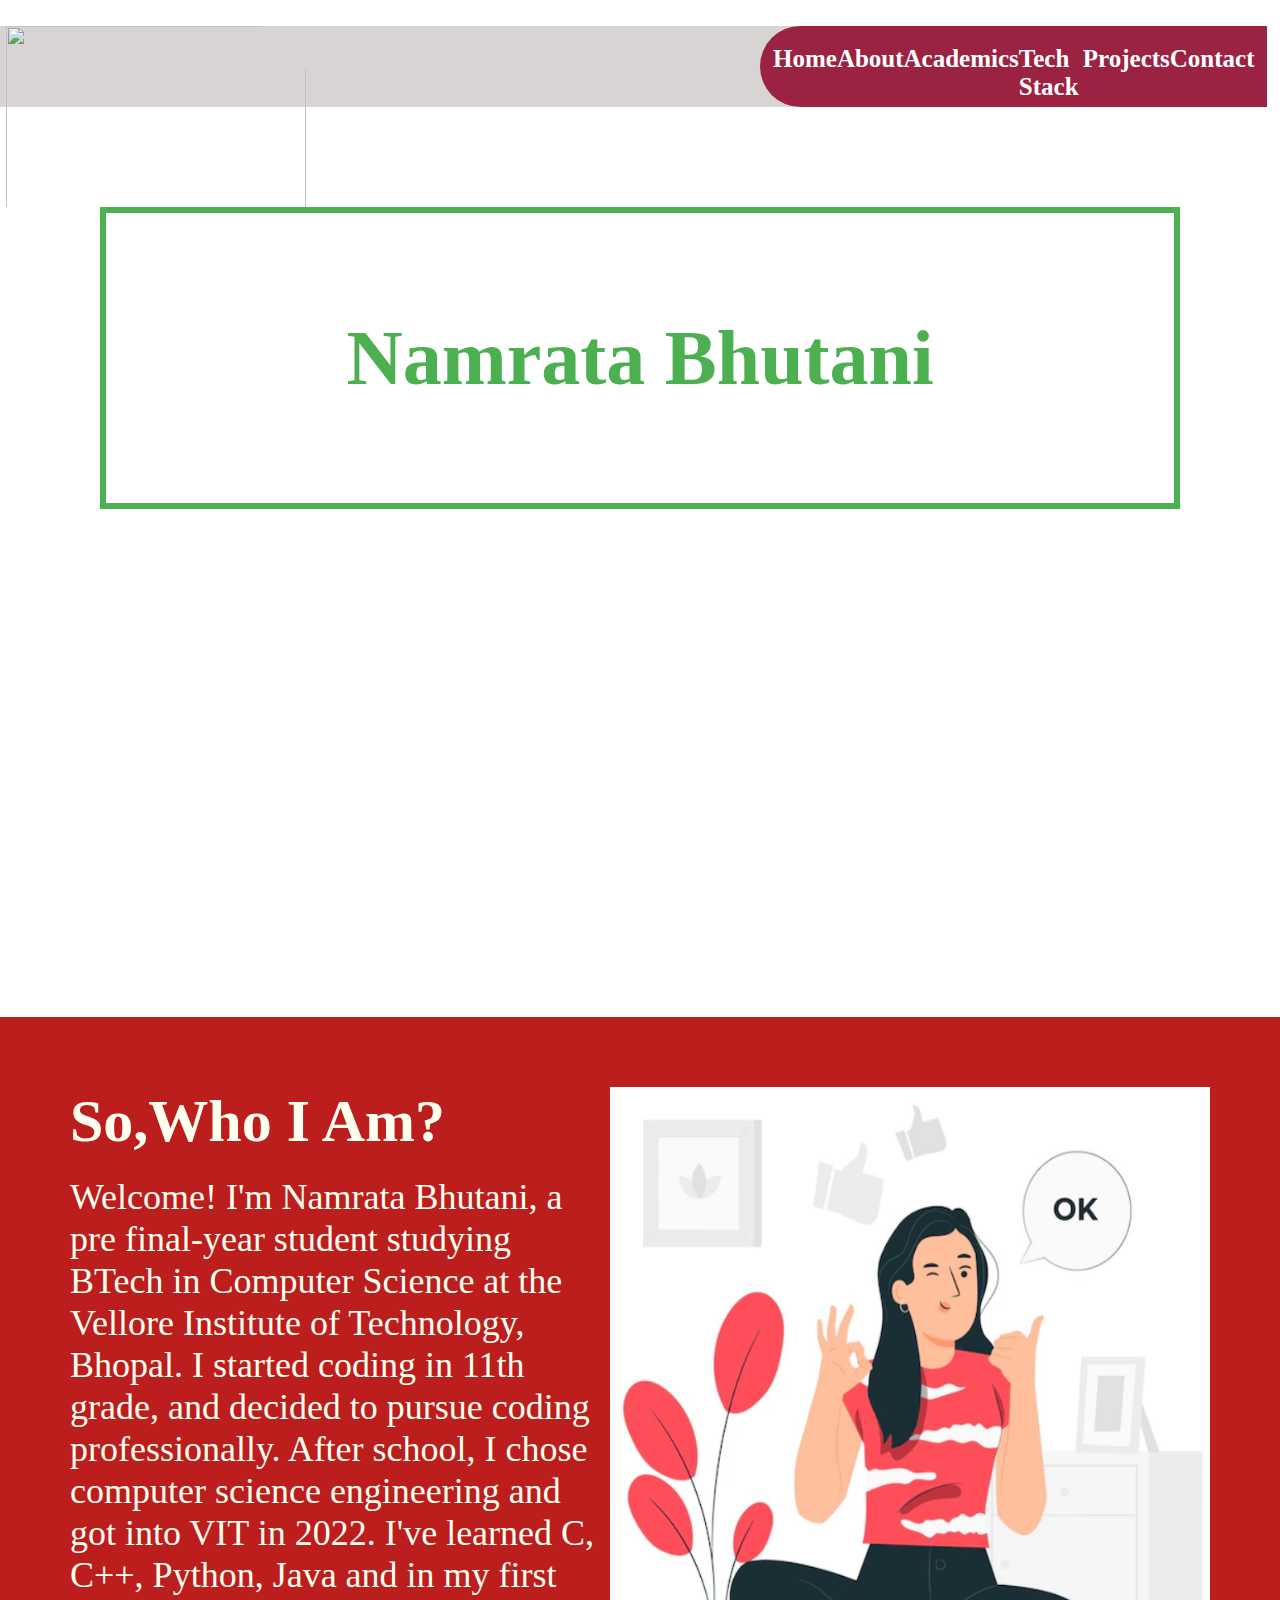
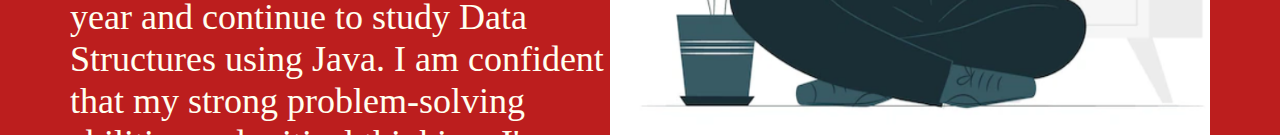
==== commit ce702ec5: "Update index.html" ====
--- a/index.html
+++ b/index.html
@@ -31,17 +31,18 @@
 <div id="page">
                 <div id="text">
 			<h1 style="border: 6px solid;color:#4CAF50;font-size: 78px;font-family:Comic sans MS;text-align:center;margin:100px;padding:100px;">Namrata Bhutani</h1><br>
-</div></div></section>
+</div></div>
 <div id="page1">
-	<div id="left">	
-		<div class="text">
+	
 		<section style="background-color:rgb(188,30,30);padding: 50px; color:Ivory">
 		<h2 style="margin: 20px; color:ivory ;align:right;font-size: 60px;">
 		<img src="./About me.png" style="float:right; width: 600px; height:80%">
 		So,Who I Am?</h2>
 		<p style="margin: 20px;align:right;font-size: 36px;">Welcome! I'm Namrata Bhutani, a pre final-year student studying BTech in Computer Science at the Vellore Institute of
-		Technology, Bhopal. I started coding in 11th grade, and decided to pursue coding professionally. After school, I chose computer science engineering and got into VIT in 		2022. I've learned C, C++, Python, Java and  in my first year and continue to study Data Structures using Java. I am confident that my strong problem-solving abilities and 		critical thinking.I'm also a passionate Data Analyst using Qlik with an virtual experiance of internship in the same.<br>Thanks for visiting!</p></section></div></div></div>
-<br>
+		Technology, Bhopal. 
+		I started coding in 11th grade, and decided to pursue coding professionally. After school, I chose computer science engineering and got into VIT in 2022. I've learned C, C++, Python, Java and  in my first year and continue to study Data Structures using Java. I am confident that my strong problem-solving abilities and critical thinking.
+		I'm also a passionate Data Analyst using Qlik with an virtual experiance of internship in the same.<br>Thanks for visiting!</p></section>
+
 <div id="page2" style="background-color:rgb(188,30,30);color:Ivory;">
 <h1 style="background-color:rgb(188,30,30);padding: 50px; color:Ivory;">Academics</h1>
 <table id="header" border="0"width="100%" cellpadding="0"cellspacing="0" style="background-color:rgb(188,30,30)" >
--- a/style.css
+++ b/style.css
@@ -3,9 +3,6 @@
     padding: 0%;
     box-sizing:border-box;
 
-}
-html{
-    scroll-behavior: smooth;
 }
 
 html, body{
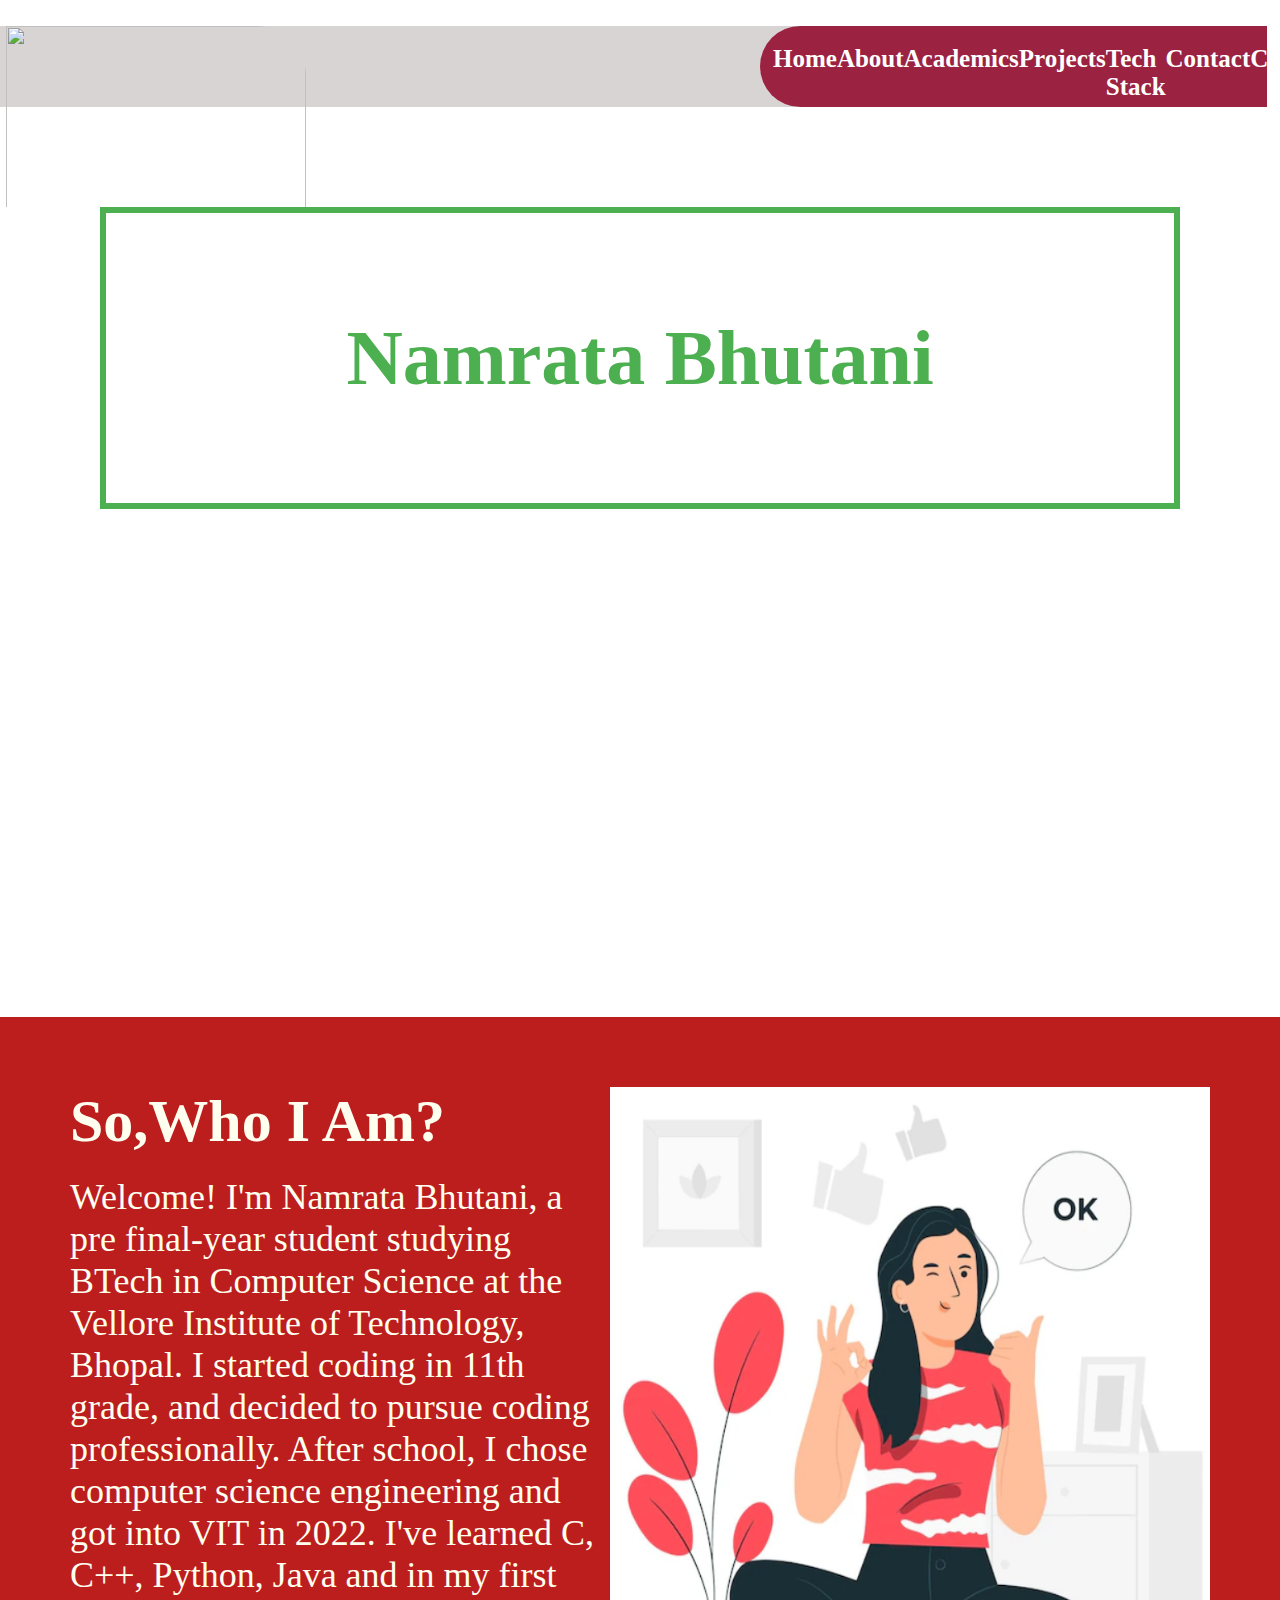
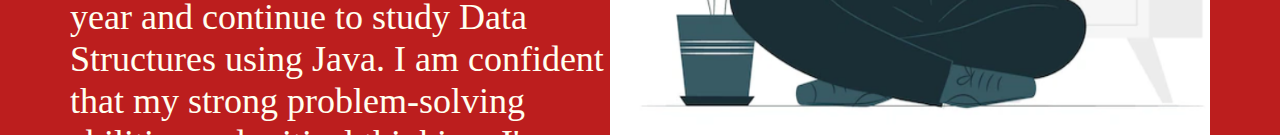
==== commit 2c28bed1: "Update index.html" ====
--- a/index.html
+++ b/index.html
@@ -22,9 +22,10 @@
                         <a href="#page" class="links">Home</a>
                         <a href="#page1" class="links">About</a>
 			<a href="#page2" class="links">Academics</a>
-                        <a href="#page3" class="links">Tech Stack</a>
-                        <a href="#page4" class="links">Projects</a>
-                        <a href="#page5" class="links">Contact</a>                      
+                        <a href="#page3" class="links">Projects</a>
+			<a href="#page4" class="links">Tech Stack</a>
+                        <a href="#page5" class="links">Contact</a>  
+			<a href="#page6" class="links">Contact</a>   
                     </div>
                 </div>
             </div>
@@ -112,7 +113,6 @@
 </section></div>
 <hr style="width:70%;height:2px;color:rgb(188,30,30);"><br><br>
 <div id="page6" class:"color-section">
-
 <table id="contact" border="0" width="100%" cellpadding="0" cellspacing="0" bgcolor="#F6F2EA">
 		<tr>
 			<td>
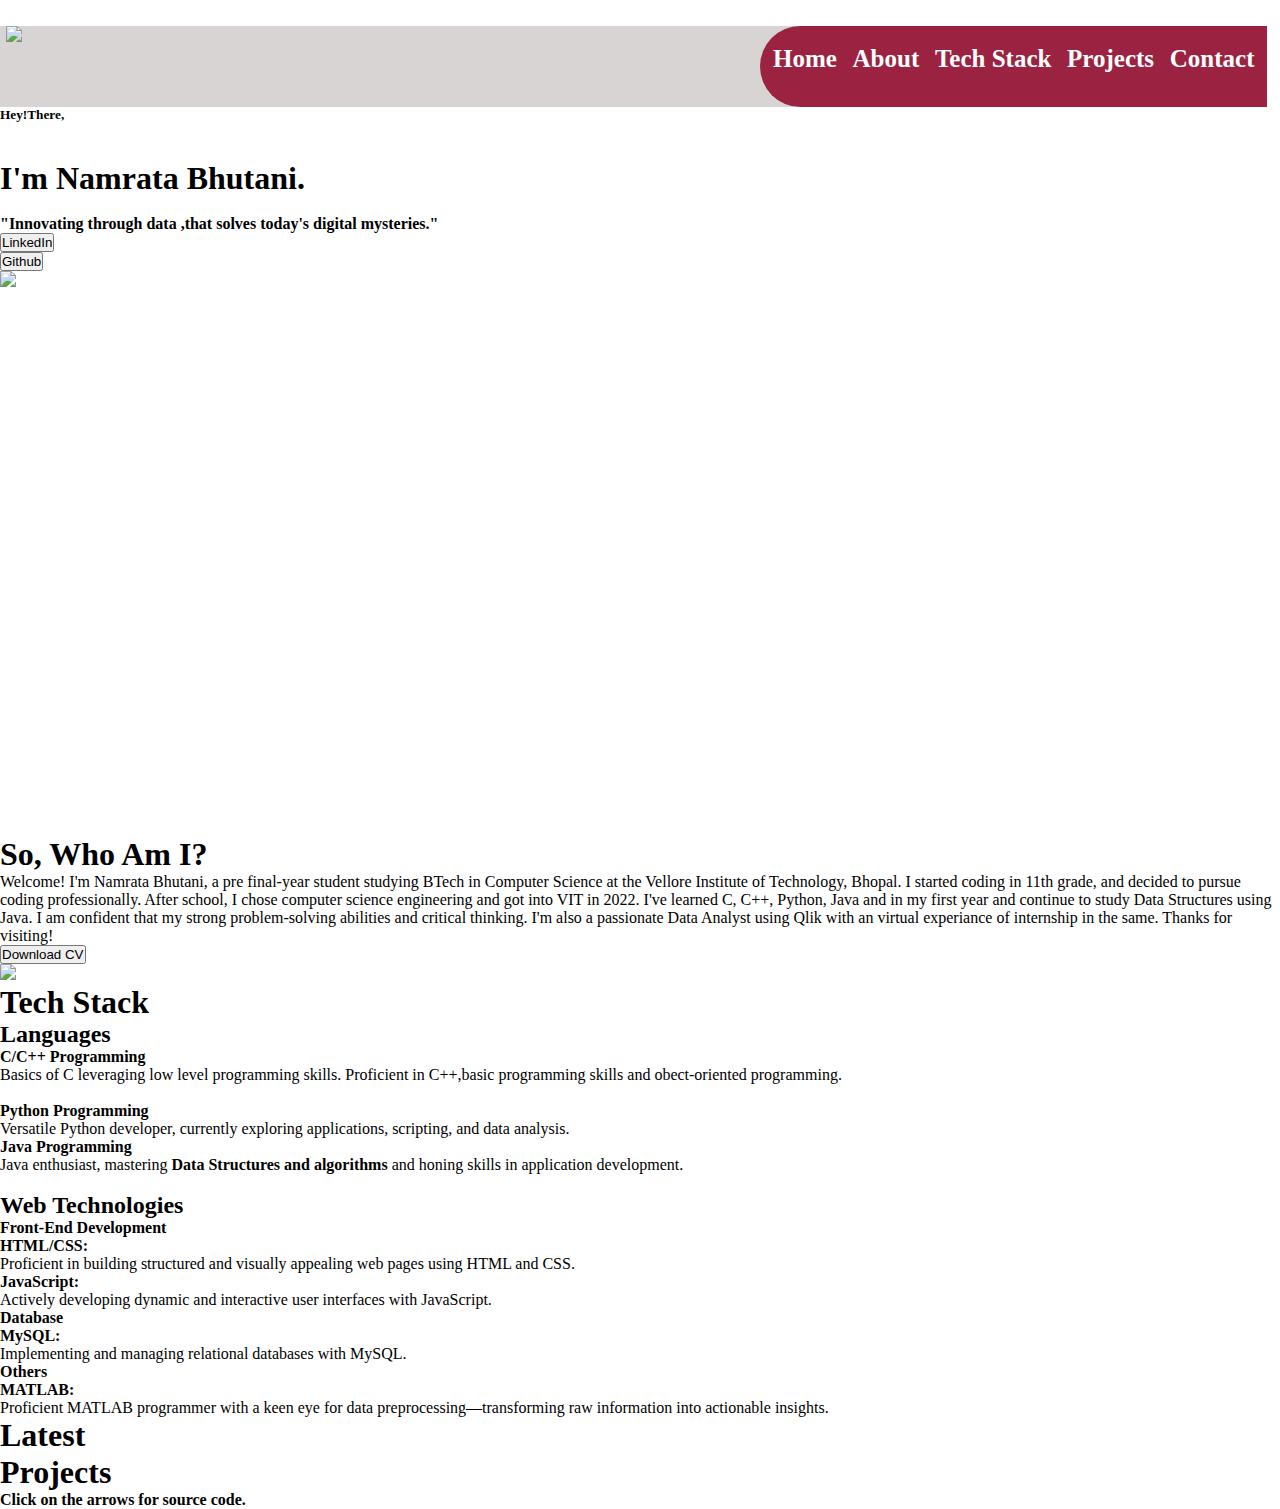
==== commit 9c5ccb14: "Update index.html" ====
--- a/index.html
+++ b/index.html
@@ -1,14 +1,12 @@
-<!DOCTYPE>
-<HTML>
-<head> 
+<!DOCTYPE html>
+<html lang="en">
+
+<head>
     <meta charset="UTF-8">
     <meta name="viewport" content="width=device-width, initial-scale=1.0">
     <link rel="stylesheet" href="style.css">
-<style>
-  .imaged-section { background-color:#F6F2EA;padding: 20px;}
-.color-section{background-color:rgb(52, 70, 90);padding: 20px;}
-</style>
-<title>MyPortfolio</title></head>
+    <title>Portfolio</title>
+</head>
 
 <body>
     <div id="main">
@@ -21,204 +19,134 @@
                     <div id="center-nav"> 
                         <a href="#page" class="links">Home</a>
                         <a href="#page1" class="links">About</a>
-			<a href="#page2" class="links">Academics</a>
+                        <a href="#page2" class="links">Tech Stack</a>
                         <a href="#page3" class="links">Projects</a>
-			<a href="#page4" class="links">Tech Stack</a>
-                        <a href="#page5" class="links">Contact</a>  
-			<a href="#page6" class="links">Contact</a>   
+                        <a href="#page4" class="links">Contact</a>                      
                     </div>
                 </div>
             </div>
-<div id="page">
+            <div id="front">
                 <div id="text">
-			<h1 style="border: 6px solid;color:#4CAF50;font-size: 78px;font-family:Comic sans MS;text-align:center;margin:100px;padding:100px;">Namrata Bhutani</h1><br>
-</div></div>
-<div id="page1">
-	
-		<section style="background-color:rgb(188,30,30);padding: 50px; color:Ivory">
-		<h2 style="margin: 20px; color:ivory ;align:right;font-size: 60px;">
-		<img src="./About me.png" style="float:right; width: 600px; height:80%">
-		So,Who I Am?</h2>
-		<p style="margin: 20px;align:right;font-size: 36px;">Welcome! I'm Namrata Bhutani, a pre final-year student studying BTech in Computer Science at the Vellore Institute of
-		Technology, Bhopal. 
-		I started coding in 11th grade, and decided to pursue coding professionally. After school, I chose computer science engineering and got into VIT in 2022. I've learned C, C++, Python, Java and  in my first year and continue to study Data Structures using Java. I am confident that my strong problem-solving abilities and critical thinking.
-		I'm also a passionate Data Analyst using Qlik with an virtual experiance of internship in the same.<br>Thanks for visiting!</p></section>
+                    <h5>Hey!There,</h5>
+                    <h1>
+                         <br> I'm Namrata Bhutani. <br> 
+                    </h1>
+                    <br>
+                    <h4>
+                        "Innovating through data ,that solves today's digital mysteries."
+                    </h4>
+                    <div id="buttons">
+                        <form action="https://www.linkedin.com/in/namrata-bhutani-460b3b251/" target="_blank">
+                            <button><span>LinkedIn</span></button>
+                        </form>
+                        <form action="https://github.com/nam-bhutani" target="_blank">
+                            <button><span>Github </span></button>
+                        </form>
+                    </div>
+                </div>
+                <div class="me">
+                    <img src="me.png" alt=" ">
+                </div>
+            </div>
+        </div>
+        <div id="page1">
+            <div id="left">
+                <div class="text">
+                    <h1>
+                        So, Who Am I?
+                    </h1>
+                    <p>Welcome! I'm Namrata Bhutani, a pre final-year student studying BTech in Computer Science at the
+                    Vellore Institute of Technology, Bhopal.
+                    I started coding in 11th grade, and decided to pursue coding professionally. 
+                    After school, I chose computer science engineering and got into VIT in 2022. 
+                    I've learned C, C++, Python, Java and  in my first year and continue to study Data Structures using Java. 
+                    I am confident that my strong problem-solving abilities and critical thinking.
+                    I'm also a passionate Data Analyst using Qlik with an virtual experiance of internship in the same.
+                    Thanks for visiting!
+                    </p>
+                    <form action="" target="_blank">
+                        <button>
+                            Download CV <i class="ri-article-line"></i>
+                        </button>
+                    </form>
+                </div>
+            </div>
+            <div id="right">
+                <img src="about3.png">
+            </div>
+        </div>
+        <div id="page2">
+            <h1>Tech Stack</h1>
+            <div class="sections">
+                <div class="section s1">
+                    <div class="title">
+                        <h2>Languages</h2>
+                    </div>
+                    <div class="contents">
+                        <div class="content">
+                            <h4>C/C++ Programming</h4>
+                            <p>Basics of C leveraging low level programming skills.
+                            Proficient in C++,basic programming skills and obect-oriented programming.</p>
+                            <br>
+                        </div>
+                        <div class="content">
+                            <h4>Python Programming</h4>
+                            <p>Versatile Python developer, currently exploring applications, scripting, and data
+                                analysis.
+                            </p>
+                        </div>
+                        <div class="content">
+                            <h4>Java Programming</h4>
+                            <p>Java enthusiast, mastering <b>Data Structures and algorithms</b> and honing skills in
+                                application development.</p>            
+                            <br>
+                        </div>
+                    </div>
+                </div>
+                <div class="section s2">
+                    <div class="title">
+                        <h2>Web Technologies</h2>
+                    </div>
+                    <div class="contents">
+                        <div class="content">
+                            <h4>Front-End Development</h4>
+                            <p>
+                                <b>HTML/CSS:</b>
+                                <br>
+                                Proficient in building structured and visually appealing web pages using HTML and CSS.
+                                <br>
+                                <b>JavaScript:</b>
+                                <br>
+                                Actively developing dynamic and interactive user interfaces with JavaScript.
+                                <br>
+                            </p>
+                        </div>
+                        <div class="content">
+                            <h4>Database</h4>
+                            <p>
+                                <b> MySQL:</b>
+                                <br>
+                                Implementing and managing relational databases with MySQL.
+                            </p>
+                        </div>
+                        <div class="content">
+                            <h4>Others</h4>
+                            <p>
+                                <b>MATLAB:</b>
+                                <br>Proficient MATLAB programmer with a keen eye for data preprocessing—transforming raw information into actionable insights. 
+                                <br>
+                                
+                            </p>
+                        </div>
+                        
+                    </div>
+                </div>
+            </div>
 
-<div id="page2" style="background-color:rgb(188,30,30);color:Ivory;">
-<h1 style="background-color:rgb(188,30,30);padding: 50px; color:Ivory;">Academics</h1>
-<table id="header" border="0"width="100%" cellpadding="0"cellspacing="0" style="background-color:rgb(188,30,30)" >
-<tr> <td>
-<table border="0" cellpadding="15"cellspacing="0" width="90%" align="center">
-<tr>
-<td> <font face="Verdana"size="5" color=white>S.No.</font></td>
-<td> <font face="Verdana"size="5" color=white>Organization</font></td>
-<td><font face="Verdana"size="5" color=white>Location</font></td>
-<td><font face="Verdana"size="5" color=white>Percentage</font></td>
-<td><font face="Verdana"size="5" color=white>Passing out year</font></td></tr>
-<tr>
-<td> <font face="Verdana"size="5" color=white>1.</font></td>
-<td> <font face="Verdana"size="5" color=white>Vellore Institute of Technology Bhopal</font></td>
-<td><font face="Verdana"size="5" color=white>Sehore,MP</font></td>
-<td><font face="Verdana"size="5" color=White>CGPA(curr)9.3</font></td>
-<td><font face="Verdana"size="5" color=White>Ongoing(Expected 2026)</font></td></tr>
-<tr>
-<td> <font face="Verdana"size="5" color=White>2.</font></td>
-<td> <font face="Verdana"size="5" color=White>Prelude Public School</font></td>
-<td><font face="Verdana"size="5" color=White>Agra,U.P</font></td>
-<td><font face="Verdana"size="5" color=White>95%</font></td>
-<td><font face="Verdana"size="5" color=White>2022</font></td></tr>
-<tr>
-<td> <font face="Verdana"size="5" color=white>3.</font></td>
-<td> <font face="Verdana"size="5" color=white>St. Francis Convent School</font></td>
-<td><font face="Verdana"size="5" color=white>Agra,U.P</font></td>
-<td><font face="Verdana"size="5" color=white>92.3%</font></td>
-<td><font face="Verdana"size="5" color=white>2020</font></td></tr>
-</table>
-</td>
-</tr>
-</table><br><br>
-<h3><font face="Verdana"size="5" color=white> Co-curricular Activities</font></h3>
-<table id="header" border="0"width="100%" cellpadding="0"cellspacing="0" style="background-color:rgb(188,30,30)" >
-<tr> <td>
-<table border="0" cellpadding="15"cellspacing="0" width="90%" align="center">
-<tr>
-<td> <font face="Verdana"size="5" color=white>1. </font></td>
-<td><font face="Verdana"size="5" color=white>Won First Prize for Nukkad Nattak in School<br>Along with that participated in various activites for clean and healthy enviornment.</font></td>
-<tr>
-<td><font face="Verdana"size="5" color=white>2.</font></td>
-<td><font face="Verdana"size="5" color=white>Co-Host of the Schools Annual Fest. <br> Also Participated in many vocal activities.</font></td>
-</tr>
-<td> <font face="Verdana"size="5" color=white>3.</font></td>
-<td> <font face="Verdana"size="5" color=white> Event Organizer(2nd year) in for the microsoft technical club VIT BHOPAL ANNUAL FEST ADVITYA.<BR>Volunteered in same event last year(1st year) </font></td>
-	</table>
-</td>
-</tr>
-</table>
-
-</div>		
-<div id="page3">
-<img src="projects.png" alt="Namrata's Projects" width="100%" height="900"></div>
-<br>
-<div id="page4">
-<img src="skills.png" alt="Namrata's Skills" width="100%" height="800"></div>
-<div id="page5">
-<section class="imaged-section">
-<h3 style="color:#725F26;font-size: 32px;font-family:veranda;text-align:left;"> Certifications
-<ol>
-        <li>Python Essentials - VITyarthi<br><br><img src="C:/Users/namra/Desktop/portfolio website/vityarthi.png" alt="Namrata's certificates" width="80%" height="600"><br><br></li>
-        <li>Bits and Bytes Of Computer Networking - Coursera<br><br><img src="C:/Users/namra/Desktop/portfolio website/cousera.png" alt="Namrata's certificates" width="80%" height="600"><br><br></li>
-        <li>Cloud Computing - NPTEL <br><br><img src="C:/Users/namra/Desktop/portfolio website/nptel.png" alt="Namrata's certificates" width="80%" height="600"><br><br></li>
-        <li>C++ Basics to Advance - Udemy<br><br><img src="C:/Users/namra/Desktop/portfolio website/cpp.png" alt="Namrata's certificates" width="80%" height="600"><br><br></li>
-        </ol>
-</section></div>
-<hr style="width:70%;height:2px;color:rgb(188,30,30);"><br><br>
-<div id="page6" class:"color-section">
-<table id="contact" border="0" width="100%" cellpadding="0" cellspacing="0" bgcolor="#F6F2EA">
-		<tr>
-			<td>
-				<table border="0" cellpadding="15"cellspacing="0" width="80%" align="center">
-					<tr>
-						<td height="180" align="center"valign="middle" colspan="2">
-							<font face="Verdana" size="7"
-								color="darkred">
-								Contact
-							</font>
-							<hr color="black" width="90">
-						</td>
-					</tr>
-
-					<tr>
-						<td align="center" valign="top">
-							<table border="0" width="50%" cellpadding="15"
-								cellspacing="0" align="center" bgcolor="darkred">
-								<tr>
-									<td width="30%">
-										<hr color="darkred">
-										<font face="Verdana" size="4"
-											color="#ffffff">
-											Name
-										</font>
-									</td>
-									<td width="70%">
-										<font face="Verdana" size="4"
-											color="#ffffff">
-											<input type="text" size="40">
-										</font>
-									</td>
-								</tr>
-								<tr>
-									<td width="30%">
-										<font face="Verdana" size="4"
-											color="#ffffff">
-											Email
-										</font>
-									</td>
-									<td width="70%">
-										<font face="Verdana" size="4"
-											color="#ffffff">
-											<input type="email" size="40">
-										</font>
-									</td>
-								</tr>
-								<tr>
-									<td width="30%">
-										<font face="Verdana" size="4"
-											color="#ffffff">
-											Number
-										</font>
-									</td>
-									<td width="70%">
-										<font face="Verdana" size="4"
-											color="#ffffff">
-											<input type="number" size="12">
-										</font>
-									</td>
-								</tr>
-								<tr>
-									<td width="30%">
-										<font face="Verdana" size="4"
-											color="#ffffff">
-											Message
-										</font>
-									</td>
-									<td width="70%">
-										<font face="Verdana" size="4"
-											color="#ffffff">
-											<textarea rows="5"
-												cols="37">
-											</textarea>
-										</font>
-									</td>
-								</tr>
-								<tr>
-									<td width="30%">
-										
-									</td>
-									<td width="70%">
-										<button type="Submit">
-											<font face="Verdana"
-												size="4" color="maroon">
-												<b>Submit</b>
-											</font>
-										</button>
-										<hr color="maroon">
-										<hr color="maroon">
-									</td>
-								</tr>
-							</table>
-						</td>
-
-					</tr>
-					<tr>
-						<td colspan="2">
-							
-							
-						</td>
-					</tr>
-				</table>
-			</td>
-		</tr>
-</table>
-<h3 style="color:rgb(188,30,30);font-size: 34px;font-family: Candara;text-align:center;"> Thank You! <br> Contact namratabhutani2022@vitbhopal.ac.in<br><a href="https://www.linkedin.com/in/namrata-bhutani-460b3b251/">LinkedIN</a><br> <a href="https://github.com/nam-bhutani">Github</a><br></h3></div>
-</body>
-</HTML>
+        </div>
+        <div id="page3">
+            <div class="cols">
+                <div class="row v1">
+                    <div class="projects">
+                        <h1>Latest <br> Projects</h1>
+                        <h4>Click on the arrows for source code.</h4>
